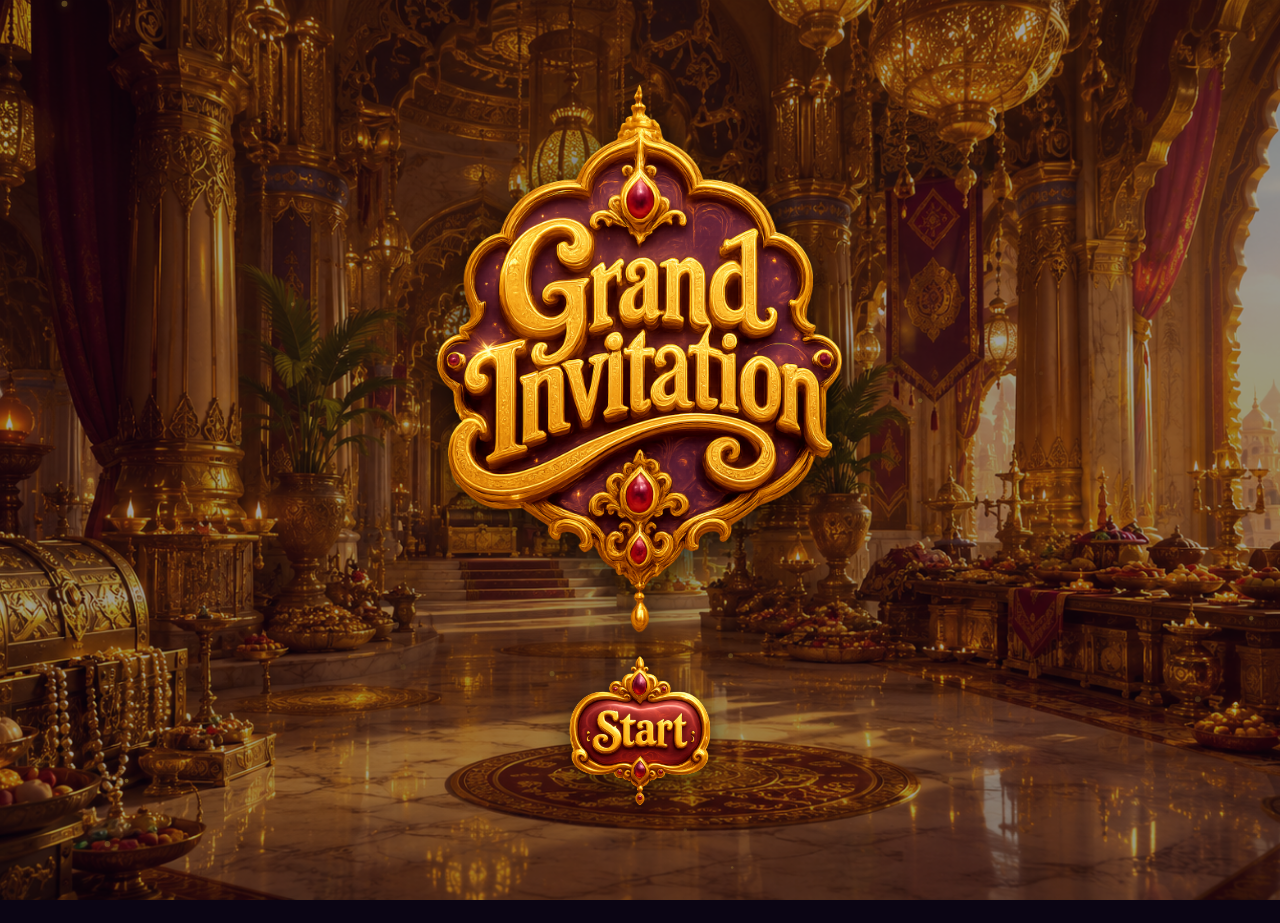
==== index.html @ 5e0ebc92 "feat: implement state manager, navigation layout, and interaction infrastructure for game phases" ====
<!DOCTYPE html>
<html lang="en">
<head>
    <meta charset="UTF-8">
    <meta name="viewport" content="width=device-width, initial-scale=1.0">
    <title>Infinio: Grand Invitation</title>
    <link rel="stylesheet" href="css/layout.css?v=9">
    <link rel="stylesheet" href="css/ui.css?v=9">
    <link rel="stylesheet" href="css/speechBubble.css?v=9">
    <link rel="stylesheet" href="css/animations.css?v=9">
</head>
<body>
    <div class="background-image start-bg"></div>
    <div class="background-image game-bg"></div>
    <div class="background-image result-bg"></div>
    <canvas id="bg-canvas"></canvas>

    <div class="game-window">
        <div id="start-screen" class="screen active">
            <div class="title-container">
                <img src="assets/images/title.png" alt="Grand Invitation" class="title-img">
            </div>
            <div class="start-btn-container" id="start-game-btn">
                <img src="assets/images/start-btn.png" alt="Start Journey" class="start-btn-img">
            </div>
        </div>

        <div id="gameplay-screen" class="screen">
            <div class="speech-bubble-container" id="scroll-instruction-bubble">
                <div class="bubble-dot dot-1"></div>
                <div class="bubble-dot dot-2"></div>
                <div class="bubble-dot dot-3"></div>
                <div class="speech-bubble-wrapper">
                    <div class="bubble-body">
                        <p class="speech-bubble-text" id="bubble-text">Choose a gem from the bottom shelf to place</p>
                    </div>
                </div>
            </div>

            <div class="speech-bubble-container" id="gems-button-bubble">
                <div class="bubble-dot dot-1"></div>
                <div class="bubble-dot dot-2"></div>
                <div class="bubble-dot dot-3"></div>
                <div class="speech-bubble-wrapper">
                    <div class="bubble-body">
                        <p class="speech-bubble-text">Click this to show the gems</p>
                    </div>
                </div>
            </div>

            <div class="speech-bubble-container" id="select-gem-guide-bubble">
                <div class="bubble-dot dot-1"></div>
                <div class="bubble-dot dot-2"></div>
                <div class="bubble-dot dot-3"></div>
                <div class="speech-bubble-wrapper">
                    <div class="bubble-body">
                        <p class="speech-bubble-text">Click a gem to select it</p>
                    </div>
                </div>
            </div>

            <div class="speech-bubble-container" id="sockets-instruction-bubble">
                <div class="bubble-dot dot-1"></div>
                <div class="bubble-dot dot-2"></div>
                <div class="bubble-dot dot-3"></div>
                <div class="speech-bubble-wrapper">
                    <div class="bubble-body">
                        <p class="speech-bubble-text" id="sockets-bubble-text">Click the gems and then click the socket to place them there</p>
                    </div>
                </div>
            </div>

            <div class="speech-bubble-container" id="crown-button-bubble">
                <div class="bubble-dot dot-1"></div>
                <div class="bubble-dot dot-2"></div>
                <div class="bubble-dot dot-3"></div>
                <div class="speech-bubble-wrapper">
                    <div class="bubble-body">
                        <p class="speech-bubble-text">Click this to show the crowns</p>
                    </div>
                </div>
            </div>

            <div class="speech-bubble-container" id="select-crown-guide-bubble">
                <div class="bubble-dot dot-1"></div>
                <div class="bubble-dot dot-2"></div>
                <div class="bubble-dot dot-3"></div>
                <div class="speech-bubble-wrapper">
                    <div class="bubble-body">
                        <p class="speech-bubble-text">Click a crown to select it</p>
                    </div>
                </div>
            </div>

            <div class="speech-bubble-container" id="crown-sockets-instruction-bubble">
                <div class="bubble-dot dot-1"></div>
                <div class="bubble-dot dot-2"></div>
                <div class="bubble-dot dot-3"></div>
                <div class="speech-bubble-wrapper">
                    <div class="bubble-body">
                        <p class="speech-bubble-text">Click the crown and then click the socket to place it there</p>
                    </div>
                </div>
            </div>

            <div class="scroll-container" id="scroll-wrapper">
                <img src="assets/images/invite-template-1.png" alt="Royal Parchment" class="scroll-base" id="scroll-parchment">
                
                <div class="interactive-layer">
                    <div class="socket gem-tl pos-gem-tl" data-socket="tl"></div>
                    <div class="socket gem-tr pos-gem-tr" data-socket="tr"></div>
                    <div class="socket gem-bl pos-gem-bl" data-socket="bl"></div>
                    <div class="socket gem-br pos-gem-br" data-socket="br"></div>
                    <div class="socket crown-top pos-crown-top" data-socket="ct"></div>
                    <div class="socket crown-bottom pos-crown-bottom" data-socket="cb"></div>

                    <div class="placed-item gem-tl pos-gem-tl" id="placed-tl"></div>
                    <div class="placed-item gem-tr pos-gem-tr" id="placed-tr"></div>
                    <div class="placed-item gem-bl pos-gem-bl" id="placed-bl"></div>
                    <div class="placed-item gem-br pos-gem-br" id="placed-br"></div>
                    <div class="placed-item crown-top pos-crown-top" id="placed-ct"></div>
                    <div class="placed-item crown-bottom pos-crown-bottom" id="placed-cb"></div>
                </div>

                <div class="gem-selection-overlay" id="gem-overlay">
                    <div class="selection-gem-item ruby stone-pos-1" data-gem="ruby">
                        <img src="assets/images/ruby.png" alt="Ruby" class="selection-gem-img">
                    </div>
                    <div class="selection-gem-item sapphire stone-pos-2" data-gem="sapphire">
                        <img src="assets/images/saphire.png" alt="Sapphire" class="selection-gem-img">
                    </div>
                    <div class="selection-gem-item emerald stone-pos-3" data-gem="emerald">
                        <img src="assets/images/emerald.png" alt="Emerald" class="selection-gem-img">
                    </div>
                    <div class="selection-gem-item ruby stone-pos-4" data-gem="ruby">
                        <img src="assets/images/ruby.png" alt="Ruby" class="selection-gem-img">
                    </div>
                    <div class="selection-gem-item sapphire stone-pos-5" data-gem="sapphire">
                        <img src="assets/images/saphire.png" alt="Sapphire" class="selection-gem-img">
                    </div>
                    <div class="selection-gem-item emerald stone-pos-6" data-gem="emerald">
                        <img src="assets/images/emerald.png" alt="Emerald" class="selection-gem-img">
                    </div>
                </div>

                <div class="crown-selection-overlay" id="crown-overlay">
                    <div class="selection-crown-item crown-pos-1" data-crown="crown-1">
                        <img src="assets/images/crown-1.png" alt="Royal Crown 1" class="selection-crown-img">
                    </div>
                    <div class="selection-crown-item crown-pos-2" data-crown="crown-2">
                        <img src="assets/images/crown-2.png" alt="Royal Crown 2" class="selection-crown-img">
                    </div>
                </div>
            </div>

            <div class="side-shelf">
                <div class="action-btn disabled" id="btn-ruby">
                    <img src="assets/images/ruby-btn.png" alt="Gem Placement" class="btn-icon">
                </div>
                <div class="action-btn disabled" id="btn-crown">
                    <img src="assets/images/crown-btn.png" alt="Crown Placement" class="btn-icon">
                </div>
                <div class="action-btn disabled" id="btn-border">
                    <img src="assets/images/frame-btn.png" alt="Assemble Border" class="btn-icon">
                </div>
            </div>
        </div>

        <div id="cinematic-layer">
            <div class="video-frame-container">
                <img src="assets/images/vid-frame-1.png" alt="Frame 1" class="vid-frame active" id="vid-frame-1">
                <img src="assets/images/vid-frame-2.png" alt="Frame 2" class="vid-frame" id="vid-frame-2">
                <img src="assets/images/vid-frame-3.png" alt="Frame 3" class="vid-frame" id="vid-frame-3">
                <img src="assets/images/vid-frame-4.png" alt="Frame 4" class="vid-frame" id="vid-frame-4">
            </div>
        </div>

        <div id="celebration-screen" class="screen">
            <canvas class="celebration-canvas" id="rain-canvas"></canvas>
            <div class="result-text-container" id="celebration-text">
                <img src="assets/images/result-text.png" alt="Invitation Assembled Successfully" class="result-text-img">
            </div>
        </div>
    </div>

    <script type="module" src="js/stateManager.js"></script>
</body>
</html>
---- css/layout.css ----
* {
    margin: 0;
    padding: 0;
    box-sizing: border-box;
    user-select: none;
    -webkit-user-drag: none;
}

html,
body {
    background-color: var(--color-deep-space);
    color: var(--color-text-light);
    font-family: var(--font-ui);
    overflow: hidden;
    width: 100%;
    height: 100%;
    display: flex;
    justify-content: center;
    align-items: center;
}

#bg-canvas {
    position: absolute;
    top: 0;
    left: 0;
    width: 100%;
    height: 100%;
    z-index: 1;
    pointer-events: none;
}

.background-image {
    position: absolute;
    top: 0;
    left: 0;
    width: 100%;
    height: 100%;
    background-size: cover;
    background-position: center;
    z-index: 0;
    transition: opacity 1.5s ease-in-out, transform 10s ease-out;
}

.background-image.start-bg {
    background-image: url('../assets/images/main-bg.png');
    opacity: 1;
}

.background-image.game-bg {
    background-image: url('../assets/images/game-bg.png');
    opacity: 0;
}

.background-image.result-bg {
    background-image: url('../assets/images/result-bg.png');
    opacity: 0;
    transform: scale(1.05);
    transition: opacity 1.5s ease-in-out, transform 1.8s cubic-bezier(0.25, 1, 0.5, 1);
}

body.game-started .background-image.start-bg {
    opacity: 0;
}

body.game-started .background-image.game-bg {
    opacity: 1;
}

body.game-ended .background-image.game-bg {
    opacity: 0;
}

body.game-ended .background-image.result-bg {
    opacity: 1;
    transform: scale(1);
}

.game-window {
    position: relative;
    width: 100vw;
    height: 100vh;
    container-type: size;
    container-name: game;
    z-index: 2;
    overflow: hidden;
    display: flex;
    justify-content: center;
    align-items: center;
}

.screen {
    position: absolute;
    top: 0;
    left: 0;
    width: 100%;
    height: 100%;
    opacity: 0;
    pointer-events: none;
    visibility: hidden;
    display: flex;
    flex-direction: column;
    align-items: center;
    justify-content: space-between;
    padding: 3cqh 6cqw;
    z-index: 5;
    transition: opacity 1.2s ease-in-out, visibility 1.2s ease-in-out, transform 1.2s cubic-bezier(0.25, 1, 0.5, 1);
}

.screen.active {
    opacity: 1;
    pointer-events: auto;
    visibility: visible;
}

#start-screen {
    justify-content: space-between;
    padding-top: 5.4cqh;
    padding-bottom: 7.6cqh;
    background: rgba(11, 5, 20, 0.4);
}

body.game-started #start-screen {
    opacity: 0;
    visibility: hidden;
    transform: scale(1.05);
    pointer-events: none;
}

.title-container {
    width: 95%;
    max-width: 120cqh;
    height: auto;
    max-height: 70cqh;
    display: flex;
    justify-content: center;
    align-items: center;
    z-index: 6;
}

.start-btn-container {
    width: 85%;
    max-width: 50cqh;
    height: 28%;
    cursor: pointer;
    position: relative;
    top: -6cqh;
    z-index: 10;
}

#gameplay-screen {
    padding: 3cqh 4cqw;
    transform: scale(0.95);
}

#gameplay-screen.active {
    transform: scale(1);
}


.scroll-container {
    position: relative;
    height: 80cqh;
    aspect-ratio: 2 / 3;
    display: flex;
    justify-content: center;
    align-items: center;
    z-index: 10;
    margin: auto;
    filter: drop-shadow(0 1.5cqh 3cqh rgba(0, 0, 0, 0.45));
}

.scroll-base {
    width: 100%;
    height: 100%;
    object-fit: contain;
    transition: opacity 0.5s ease;
}

.interactive-layer {
    position: absolute;
    top: 0;
    left: 0;
    width: 100%;
    height: 100%;
    pointer-events: none;
    z-index: 12;
}

.socket {
    position: absolute;
    width: 8cqh;
    height: 8cqh;
    transform: translate(-50%, -50%);
    pointer-events: auto;
    cursor: pointer;
    display: flex;
    justify-content: center;
    align-items: center;
    z-index: 15;
}

.placed-item {
    position: absolute;
    width: 100%;
    height: 100%;
    pointer-events: none;
    transform: scale(0);
    z-index: 16;
}

.side-shelf {
    position: absolute;
    left: 30cqh;
    top: 50%;
    transform: translateY(-50%);
    width: 22cqh;
    height: auto;
    display: flex;
    flex-direction: column;
    justify-content: center;
    align-items: center;
    gap: 4cqh;
    z-index: 20;
    background: none;
    border: none;
    box-shadow: none;
    backdrop-filter: none;
}

.action-btn {
    width: 20cqh;
    height: 20cqh;
    display: flex;
    flex-direction: column;
    justify-content: center;
    align-items: center;
    cursor: pointer;
    position: relative;
}

.gem-selection-overlay {
    position: absolute;
    top: 0;
    left: 0;
    width: 100%;
    height: 100%;
    pointer-events: none;
    z-index: 25;
    background: none;
    border: none;
    box-shadow: none;
}

.selection-gem-item {
    position: absolute;
    width: 12cqh;
    height: 12cqh;
    border-radius: 50%;
    display: flex;
    justify-content: center;
    align-items: center;
    cursor: pointer;
    opacity: 0;
    pointer-events: none;
    transform: translate(-67.5cqh, 0) rotate(-360deg) scale(0);
    transition: transform 0.8s cubic-bezier(0.175, 0.885, 0.32, 1.25), opacity 0.5s ease;
}

.gem-selection-overlay.active .selection-gem-item {
    opacity: 1;
    pointer-events: auto;
}

.gem-selection-overlay.active .stone-pos-1 {
    transform: translate(0, 0) rotate(-15deg) scale(1);
}

.gem-selection-overlay.active .stone-pos-2 {
    transform: translate(0, 0) rotate(12deg) scale(1);
}

.gem-selection-overlay.active .stone-pos-3 {
    transform: translate(0, 0) rotate(-25deg) scale(1);
}

.gem-selection-overlay.active .stone-pos-4 {
    transform: translate(0, 0) rotate(20deg) scale(1);
}

.gem-selection-overlay.active .stone-pos-5 {
    transform: translate(0, 0) rotate(-10deg) scale(1);
}

.gem-selection-overlay.active .stone-pos-6 {
    transform: translate(0, 0) rotate(35deg) scale(1);
}

.gem-selection-overlay.active .selection-gem-item:nth-child(1) {
    transition-delay: 0.05s;
}

.gem-selection-overlay.active .selection-gem-item:nth-child(2) {
    transition-delay: 0.15s;
}

.gem-selection-overlay.active .selection-gem-item:nth-child(3) {
    transition-delay: 0.25s;
}

.gem-selection-overlay.active .selection-gem-item:nth-child(4) {
    transition-delay: 0.35s;
}

.gem-selection-overlay.active .selection-gem-item:nth-child(5) {
    transition-delay: 0.45s;
}

.gem-selection-overlay.active .selection-gem-item:nth-child(6) {
    transition-delay: 0.55s;
}

.stone-pos-1 {
    left: 80%;
    top: 58%;
}

.stone-pos-2 {
    left: 130%;
    top: 62%;
}

.stone-pos-3 {
    left: 105%;
    top: 25%;
}

.stone-pos-4 {
    left: 100%;
    top: 42%;
}

.stone-pos-5 {
    left: 145%;
    top: 38%;
}

.stone-pos-6 {
    left: 168%;
    top: 56%;
}

.crown-selection-overlay {
    position: absolute;
    top: 0;
    left: 0;
    width: 100%;
    height: 100%;
    pointer-events: none;
    z-index: 25;
    background: none;
    border: none;
    box-shadow: none;
}

.selection-crown-item {
    position: absolute;
    width: 11cqh;
    height: 9cqh;
    border-radius: 1.5cqh;
    display: flex;
    justify-content: center;
    align-items: center;
    cursor: pointer;
    opacity: 0;
    pointer-events: none;
    transform: translate(-45cqh, 0) rotate(-360deg) scale(0);
    transition: transform 0.8s cubic-bezier(0.175, 0.885, 0.32, 1.25), opacity 0.5s ease;
}

.crown-selection-overlay.active .selection-crown-item {
    opacity: 1;
    pointer-events: auto;
    transform: translate(0, 0) rotate(var(--crown-rot, 0deg)) scale(1);
}

.crown-selection-overlay.active .selection-crown-item:nth-child(1) {
    transition-delay: 0.05s;
}

.crown-selection-overlay.active .selection-crown-item:nth-child(2) {
    transition-delay: 0.15s;
}

.crown-pos-1 {
    left: 96%;
    top: 25%;
    width: 17cqh;
    height: 17cqh;
    --crown-rot: 18deg;
}

.crown-pos-2 {
    left: 126%;
    top: 45%;
    width: 22cqh;
    height: 22cqh;
    --crown-rot: -15deg;
}

#cinematic-layer {
    position: absolute;
    top: 0;
    left: 0;
    width: 100%;
    height: 100%;
    z-index: 30;
    pointer-events: none;
    display: flex;
    justify-content: center;
    align-items: center;
    background: rgba(11, 5, 20, 0);
    opacity: 0;
    visibility: hidden;
    transition: background-color 0.8s ease, opacity 0.8s ease, visibility 0.8s ease;
}

#cinematic-layer.active {
    background: rgba(11, 5, 20, 0.9);
    opacity: 1;
    visibility: visible;
}

.video-frame-container {
    position: relative;
    height: 80cqh;
    aspect-ratio: 2 / 3;
    display: flex;
    justify-content: center;
    align-items: center;
    filter: drop-shadow(0 1.5cqh 3cqh rgba(0, 0, 0, 0.6));
}

.vid-frame {
    position: absolute;
    top: 0;
    left: 0;
    width: 100%;
    height: 100%;
    object-fit: contain;
    opacity: 0;
    transform: scale(0.96);
    transition: opacity 0.3s ease-in-out, transform 0.4s cubic-bezier(0.25, 1, 0.5, 1);
    z-index: 1;
}

.vid-frame.active {
    opacity: 1;
    transform: scale(1);
    z-index: 2;
}

#celebration-screen {
    justify-content: center;
    gap: 4cqh;
}

.celebration-character-container {
    width: 70%;
    height: auto;
    max-height: 40%;
    display: flex;
    justify-content: center;
    align-items: center;
    transform: scale(0);
    z-index: 41;
}

.result-text-container {
    width: 90%;
    max-width: 60cqh;
    height: auto;
    display: flex;
    justify-content: center;
    align-items: center;
    transform: translateY(5cqh);
    opacity: 0;
    z-index: 42;
}

.result-text-img {
    width: 100%;
    height: auto;
    object-fit: contain;
    filter: drop-shadow(0 1cqh 2cqh rgba(0, 0, 0, 0.65));
}

.celebration-canvas {
    position: absolute;
    top: 0;
    left: 0;
    width: 100%;
    height: 100%;
    z-index: 40;
    pointer-events: none;
}

#scroll-instruction-bubble {
    top: -5%;
    left: 25%;
}

#gems-button-bubble {
    top: 8%;
    left: -20%;
}

#sockets-instruction-bubble {
    top: -13%;
    left: -8%;
}

#select-gem-guide-bubble {
    top: 0%;
    left: 22%;
}

#select-crown-guide-bubble {
    top: 0%;
    left: 22%;
}

#crown-button-bubble {
    top: 10%;
    left: -20%;
}

#crown-sockets-instruction-bubble {
    top: -13%;
    left: 3%;
}
---- css/ui.css ----
@import url('https://fonts.googleapis.com/css2?family=Cinzel:wght@400;600;800&family=Montserrat:wght@300;400;600;700&display=swap');

:root {
    --color-royal-purple: #1a0b2e;
    --color-deep-space: #0b0514;
    --color-gold: #d4af37;
    --color-gold-glow: rgba(212, 175, 55, 0.4);
    --color-gold-bright: #f3e5ab;
    --color-ruby: #e0115f;
    --color-sapphire: #0f52ba;
    --color-emerald: #50c878;
    --color-text-light: #f5f5f5;
    --color-glass-bg: rgba(26, 11, 46, 0.65);
    --color-glass-border: rgba(212, 175, 55, 0.25);

    --font-royal: 'Cinzel', serif;
    --font-ui: 'Montserrat', sans-serif;

    --shadow-premium: 0 1.5cqh 3.5cqh rgba(0, 0, 0, 0.6), 0 0.5cqh 1.5cqh rgba(0, 0, 0, 0.5);
    --shadow-gold: 0 0 2.5cqw rgba(212, 175, 55, 0.4);
    --shadow-ruby: 0 0 2cqw rgba(224, 17, 95, 0.6);
    --shadow-sapphire: 0 0 2cqw rgba(15, 82, 186, 0.6);
    --shadow-emerald: 0 0 2cqw rgba(80, 200, 120, 0.6);
}

.title-img {
    width: 100%;
    height: 100%;
    object-fit: contain;
    filter: drop-shadow(0 1cqh 2cqh rgba(0, 0, 0, 0.8));
}

.start-btn-img {
    width: 100%;
    height: 100%;
    object-fit: contain;
    filter: drop-shadow(0 0.8cqh 1.5cqh rgba(0, 0, 0, 0.6));
}



.socket::before {
    content: '';
    position: absolute;
    width: 100%;
    height: 100%;
    border-radius: 50%;
    border: 0.2cqh solid rgba(212, 175, 55, 0.4);
    background: rgba(26, 11, 46, 0.25);
    box-shadow: inset 0 0 1cqh rgba(0, 0, 0, 0.5);
    transition: all 0.3s ease;
}

.socket.locked::before {
    display: none;
}


.pos-gem-tl {
    top: 17%;
    left: 8.3%;
    --socket-w: 4.5cqh;
    --socket-h: 4.5cqh;
    --placed-w: 8cqh;
    --placed-h: 12cqh;
}

.pos-gem-tr {
    top: 17%;
    left: 91%;
    --socket-w: 4.5cqh;
    --socket-h: 4.5cqh;
    --placed-w: 8cqh;
    --placed-h: 12cqh;
}

.pos-gem-bl {
    top: 86.5%;
    left: 8%;
    --socket-w: 4.5cqh;
    --socket-h: 4.5cqh;
    --placed-w: 8cqh;
    --placed-h: 12cqh;
}

.pos-gem-br {
    top: 86.4%;
    left: 91.7%;
    --socket-w: 4.5cqh;
    --socket-h: 4.5cqh;
    --placed-w: 8cqh;
    --placed-h: 12cqh;
}

.pos-crown-top {
    top: 16.5%;
    left: 50%;
    --socket-w: 16cqh;
    --socket-h: 8cqh;
    --placed-w: 16cqh;
    --placed-h: 24cqh;
}

.pos-crown-bottom {
    top: 86.3%;
    left: 50%;
    --socket-w: 16cqh;
    --socket-h: 8cqh;
    --placed-w: 16cqh;
    --placed-h: 24cqh;
}

.socket {
    width: var(--socket-w, 8cqh);
    height: var(--socket-h, 8cqh);
}

.socket.crown-top,
.socket.crown-bottom {
    border-radius: 1cqh;
    display: none;
}

.crown-phase .socket.crown-top,
.crown-phase .socket.crown-bottom {
    display: flex;
}

.socket.crown-top::before,
.socket.crown-bottom::before {
    border-radius: 1cqh;
}

.placed-item {
    background-size: contain;
    background-position: center;
    background-repeat: no-repeat;
    width: var(--placed-w, 8cqh);
    height: var(--placed-h, 12cqh);
}

.action-btn.disabled {
    opacity: 0;
    transform: scale(0.5) translateY(20px);
    pointer-events: none;
    position: absolute;
}

.action-btn.greyed-out {
    opacity: 0.45;
    filter: grayscale(100%);
    pointer-events: none;
}

.selection-gem-item.placed-from-menu,
.selection-crown-item.placed-from-menu {
    pointer-events: none !important;
}

.btn-icon {
    width: 100%;
    height: 100%;
    object-fit: contain;
    transform: scale(1.3);
    filter: drop-shadow(0 0.3cqh 0.5cqh rgba(0, 0, 0, 0.4));
    transition: filter 0.3s ease, transform 0.3s ease;
}


.gem-selection-overlay {
    background: none;
    border: none;
    box-shadow: none;
}

.selection-gem-item {
    background: none;
    border: none;
    box-shadow: none;
    transition: transform 0.3s cubic-bezier(0.175, 0.885, 0.32, 1.275);
}

.selection-gem-item.selected {
    transform: scale(1.2) !important;
}

.selection-gem-img {
    width: 90%;
    height: 90%;
    object-fit: contain;
    filter: drop-shadow(0 0.4cqh 0.6cqh rgba(0, 0, 0, 0.45));
    transition: filter 0.3s ease;
}

.selection-gem-item.selected .selection-gem-img {
    filter: drop-shadow(0 0 0.8cqh var(--color-gold)) drop-shadow(0 0.4cqh 0.6cqh rgba(0, 0, 0, 0.45));
}

.selection-gem-item.ruby.selected .selection-gem-img {
    filter: drop-shadow(0 0 1cqh var(--color-ruby)) drop-shadow(0 0.4cqh 0.6cqh rgba(0, 0, 0, 0.45));
}

.selection-gem-item.sapphire.selected .selection-gem-img {
    filter: drop-shadow(0 0 1cqh var(--color-sapphire)) drop-shadow(0 0.4cqh 0.6cqh rgba(0, 0, 0, 0.45));
}

.selection-gem-item.emerald.selected .selection-gem-img {
    filter: drop-shadow(0 0 1cqh var(--color-emerald)) drop-shadow(0 0.4cqh 0.6cqh rgba(0, 0, 0, 0.45));
}

.selection-crown-item {
    background: none;
    border: none;
    box-shadow: none;
    transition: transform 0.3s cubic-bezier(0.175, 0.885, 0.32, 1.275);
}

.selection-crown-item.selected {
    transform: scale(1.2) !important;
}

.selection-crown-img {
    width: 95%;
    height: 95%;
    object-fit: contain;
    filter: drop-shadow(0 0.4cqh 0.6cqh rgba(0, 0, 0, 0.45));
    transition: filter 0.3s ease;
}

.selection-crown-item.selected .selection-crown-img {
    filter: drop-shadow(0 0 1cqh var(--color-gold)) drop-shadow(0 0.4cqh 0.6cqh rgba(0, 0, 0, 0.45));
}



#celebration-screen {
    background: transparent;
}

.celebration-img {
    width: 100%;
    height: 100%;
    object-fit: contain;
    filter: drop-shadow(0 1.5cqh 3cqh rgba(0, 0, 0, 0.8));
    border-radius: 3cqw;
}

.celebration-title {
    font-family: var(--font-royal);
    font-size: 5cqw;
    font-weight: 800;
    color: var(--color-gold);
    text-shadow: 0 0.4cqh 1.5cqh rgba(0, 0, 0, 0.8), 0 0 2cqw var(--color-gold-glow);
    margin-bottom: 1cqh;
}

.celebration-subtitle {
    font-size: 2.5cqw;
    font-weight: 400;
    color: var(--color-text-light);
    margin-bottom: 3cqh;
    text-shadow: 0 0.2cqh 0.5cqh rgba(0, 0, 0, 0.5);
}
---- css/speechBubble.css ----
.speech-bubble-container {
    position: absolute;
    top: 0;
    left: 0;
    width: 100%;
    height: 100%;
    pointer-events: none;
    z-index: 100;
}

.bubble-dot {
    position: absolute;
    border: 0.15cqh solid var(--color-gold);
    border-radius: 50%;
    width: auto;
    height: auto;
    background: var(--color-glass-bg);
    backdrop-filter: blur(8px);
    box-shadow: 0 0.4cqh 0.8cqh rgba(0, 0, 0, 0.4);
    opacity: 0;
    transform: scale(0);
    transition: transform 0.4s cubic-bezier(0.175, 0.885, 0.32, 1.275), opacity 0.4s ease;
}

.dot-1 {
    width: 1.2cqh;
    height: 1.2cqh;
    left: 47%;
    top: 35cqh;
}

.dot-2 {
    width: 1.8cqh;
    height: 1.8cqh;
    left: 48.5%;
    top: 31.5cqh;
}

.dot-3 {
    width: 2.4cqh;
    height: 2.4cqh;
    left: 49.5%;
    top: 27.5cqh;
}

.speech-bubble-wrapper {
    position: absolute;
    left: 50%;
    top: 22cqh;
    opacity: 0;
    transform: translate(-50%, -50%) scale(0);
    transform-origin: bottom center;
    z-index: 101;
    filter: drop-shadow(0 0 0.25cqh var(--color-gold)) drop-shadow(0 0.4cqh 1.2cqh rgba(0, 0, 0, 0.5));
    transition: transform 0.6s cubic-bezier(0.175, 0.885, 0.32, 1.275), opacity 0.6s ease;
}

.bubble-body {
    position: relative;
    border-radius: 2.5cqh;
    padding: 2cqh 3cqh;
    width: 32cqw;
    max-width: 280px;
    background: rgba(26, 11, 46, 0.95);
    text-align: center;
}

.speech-bubble-text {
    margin: 0;
    font-family: var(--font-royal);
    font-size: 1.8cqh;
    font-weight: 600;
    line-height: 1.4;
    color: var(--color-gold-bright);
    transition: opacity 0.25s ease;
}

.speech-bubble-container.active .dot-1 {
    opacity: 1;
    transform: scale(1);
    transition-delay: 0.1s;
}

.speech-bubble-container.active .dot-2 {
    opacity: 1;
    transform: scale(1);
    transition-delay: 0.25s;
}

.speech-bubble-container.active .dot-3 {
    opacity: 1;
    transform: scale(1);
    transition-delay: 0.4s;
}

.speech-bubble-container.active .speech-bubble-wrapper {
    opacity: 1;
    transform: translate(-50%, -50%) scale(1);
    transition-delay: 0.55s;
}

.speech-bubble-container.active .bubble-body {
    animation: bubbleSoftFloat 4s ease-in-out infinite 1.2s;
}

@keyframes bubbleSoftFloat {
    0%, 100% {
        transform: translateY(0);
    }
    50% {
        transform: translateY(-0.8cqh);
    }
}
---- css/animations.css ----
.start-btn-container {
    transition: transform 0.3s cubic-bezier(0.175, 0.885, 0.32, 1.275);
    animation: startBtnEntrance 1.2s cubic-bezier(0.16, 1, 0.3, 1);
}

.start-btn-container:hover {
    transform: scale(1.08);
}

.start-btn-container:active {
    transform: scale(0.95);
}

.start-btn-img {
    animation: pulseGlow 2.5s ease-in-out infinite;
}

.title-container {
    animation: titleEntrance 1.2s cubic-bezier(0.16, 1, 0.3, 1), titleFloat 6s ease-in-out infinite 1.2s;
}

.scroll-container {
    transition: transform 0.8s cubic-bezier(0.25, 1, 0.5, 1);
}

.socket::before {
    transition: all 0.3s ease;
}

.socket.active {
    animation: socketPulseGlow 2s ease-in-out infinite;
}

.socket.active::before {
    border-color: var(--color-gold);
    background: rgba(212, 175, 55, 0.1);
}

.socket.highlighted::before {
    border-color: var(--color-gold-bright);
    box-shadow: 0 0 1.5cqw var(--color-gold), inset 0 0 1cqw var(--color-gold);
    transform: scale(1.1);
}

.placed-item {
    transition: transform 0.5s cubic-bezier(0.175, 0.885, 0.32, 1.275), opacity 0.5s ease;
}

.placed-item.placed {
    transform: scale(1);
}

.placed-item.fading {
    opacity: 0;
    transform: scale(1.1);
}

.action-btn {
    transition: all 0.6s cubic-bezier(0.175, 0.885, 0.32, 1.275);
}

.action-btn:hover {
    transform: translateY(-0.8cqh);
}

.action-btn:active {
    transform: translateY(-0.2cqh);
}

.action-btn:hover .btn-icon {
    filter: drop-shadow(0 0.8cqh 1.5cqh rgba(212, 175, 55, 0.6));
}

.gem-selection-overlay {
    transition: all 0.4s cubic-bezier(0.175, 0.885, 0.32, 1.2);
}

.selection-gem-item:hover {
    transform: scale(1.08);
}

.selection-gem-item:active {
    transform: scale(0.95);
}

.crown-selection-overlay {
    transition: all 0.4s cubic-bezier(0.175, 0.885, 0.32, 1.2);
}

.selection-crown-item:hover {
    transform: scale(1.08);
}

.selection-crown-item:active {
    transform: scale(0.95);
}

.celebration-character-container.active {
    animation: characterPop 0.8s cubic-bezier(0.175, 0.885, 0.32, 1.275) forwards, characterFloat 5s ease-in-out infinite 0.8s;
}

.result-text-container.active {
    animation: fadeInUp 0.8s cubic-bezier(0.25, 1, 0.5, 1) forwards;
}

.result-text-container.active .result-text-img {
    animation: resultTextDance 5s ease-in-out infinite 0.8s;
}


@keyframes titleFloat {
    0%, 100% { transform: translateY(0) rotate(0deg); }
    50% { transform: translateY(-1.5cqh) rotate(1deg); }
}

@keyframes characterFloat {
    0%, 100% { transform: translateY(0); }
    50% { transform: translateY(-1cqh); }
}

@keyframes pulseGlow {
    0%, 100% { filter: drop-shadow(0 0.8cqh 1.5cqh rgba(0, 0, 0, 0.6)) brightness(1); }
    50% { filter: drop-shadow(0 1.2cqh 2.5cqh rgba(212, 175, 55, 0.7)) brightness(1.15); }
}

@keyframes characterPop {
    0% { transform: scale(0) rotate(-10deg); }
    70% { transform: scale(1.1) rotate(5deg); }
    100% { transform: scale(1) rotate(0deg); }
}

@keyframes fadeInUp {
    0% { transform: translateY(4cqh); opacity: 0; }
    100% { transform: translateY(0); opacity: 1; }
}

@keyframes titleEntrance {
    0% {
        opacity: 0;
        transform: translateY(-40px) scale(0.95);
    }
    100% {
        opacity: 1;
        transform: translateY(0) scale(1);
    }
}

@keyframes startBtnEntrance {
    0% {
        opacity: 0;
        transform: translateY(40px) scale(0.9);
    }
    100% {
        opacity: 1;
        transform: translateY(0) scale(1);
    }
}

.speech-bubble-container.active .bubble-body {
    animation: bubbleSoftFloat 4s ease-in-out infinite 1.2s;
}

@keyframes bubbleSoftFloat {
    0%, 100% { transform: translateY(0); }
    50% { transform: translateY(-0.8cqh); }
}

@keyframes socketPulseGlow {
    0%, 100% {
        transform: translate(-50%, -50%) scale(1);
        filter: drop-shadow(0 0 0.8cqh rgba(212, 175, 55, 0.45));
    }
    50% {
        transform: translate(-50%, -50%) scale(1.06);
        filter: drop-shadow(0 0 2cqh rgba(212, 175, 55, 0.85));
    }
}

@keyframes resultTextDance {
    0%, 100% {
        transform: scale(1) rotate(0deg) translateY(0);
        filter: drop-shadow(0 1cqh 2cqh rgba(0, 0, 0, 0.7)) drop-shadow(0 0 1.5cqh rgba(212, 175, 55, 0.4));
    }
    25% {
        transform: scale(1.04) rotate(1.5deg) translateY(-0.5cqh);
        filter: drop-shadow(0 1.5cqh 3cqh rgba(0, 0, 0, 0.8)) drop-shadow(0 0 2.5cqh rgba(212, 175, 55, 0.75));
    }
    50% {
        transform: scale(1) rotate(-1deg) translateY(0.2cqh);
        filter: drop-shadow(0 1cqh 2cqh rgba(0, 0, 0, 0.7)) drop-shadow(0 0 1.5cqh rgba(212, 175, 55, 0.4));
    }
    75% {
        transform: scale(1.03) rotate(-1.5deg) translateY(-0.3cqh);
        filter: drop-shadow(0 1.3cqh 2.5cqh rgba(0, 0, 0, 0.75)) drop-shadow(0 0 2cqh rgba(212, 175, 55, 0.6));
    }
}
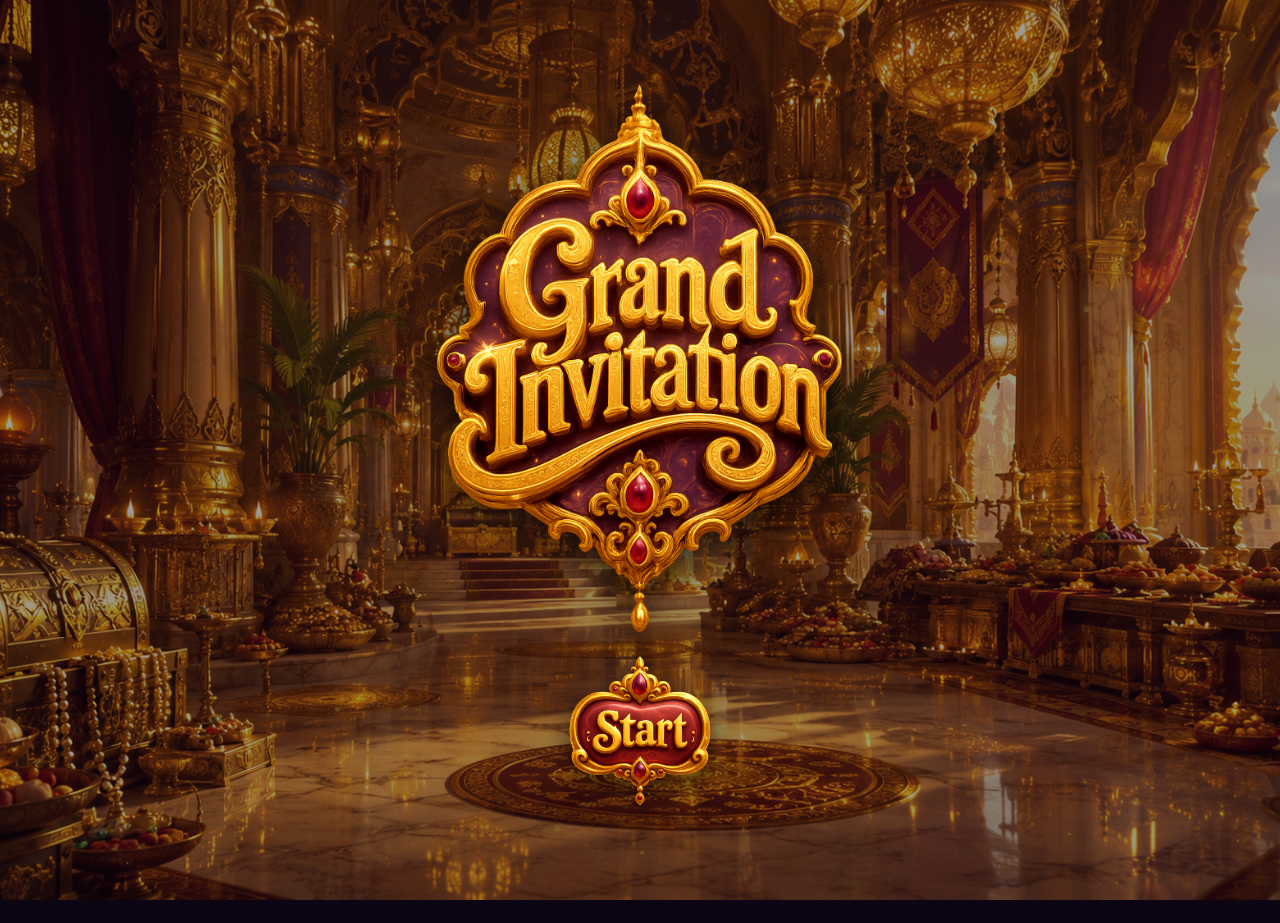
==== commit 0a89f420: "feat: implement core game logic, layout styling, and cinematic invitation sequence controllers" ====
--- a/index.html
+++ b/index.html
@@ -92,13 +92,13 @@
                 </div>
             </div>
 
-            <div class="speech-bubble-container" id="crown-sockets-instruction-bubble">
+            <div class="speech-bubble-container" id="content-phase-bubble">
                 <div class="bubble-dot dot-1"></div>
                 <div class="bubble-dot dot-2"></div>
                 <div class="bubble-dot dot-3"></div>
                 <div class="speech-bubble-wrapper">
                     <div class="bubble-body">
-                        <p class="speech-bubble-text">Click the crown and then click the socket to place it there</p>
+                        <p class="speech-bubble-text">Tap the parchment areas to add the castle and text</p>
                     </div>
                 </div>
             </div>
@@ -113,6 +113,8 @@
                     <div class="socket gem-br pos-gem-br" data-socket="br"></div>
                     <div class="socket crown-top pos-crown-top" data-socket="ct"></div>
                     <div class="socket crown-bottom pos-crown-bottom" data-socket="cb"></div>
+                    <div class="socket content-castle pos-content-castle" data-socket="castle"></div>
+                    <div class="socket content-text pos-content-text" data-socket="text"></div>
 
                     <div class="placed-item gem-tl pos-gem-tl" id="placed-tl"></div>
                     <div class="placed-item gem-tr pos-gem-tr" id="placed-tr"></div>
@@ -120,6 +122,8 @@
                     <div class="placed-item gem-br pos-gem-br" id="placed-br"></div>
                     <div class="placed-item crown-top pos-crown-top" id="placed-ct"></div>
                     <div class="placed-item crown-bottom pos-crown-bottom" id="placed-cb"></div>
+                    <div class="placed-item content-castle pos-content-castle" id="placed-castle"></div>
+                    <div class="placed-item content-text pos-content-text" id="placed-text"></div>
                 </div>
 
                 <div class="gem-selection-overlay" id="gem-overlay">
@@ -140,6 +144,12 @@
                     </div>
                     <div class="selection-gem-item emerald stone-pos-6" data-gem="emerald">
                         <img src="assets/images/emerald.png" alt="Emerald" class="selection-gem-img">
+                    </div>
+                    <div class="selection-gem-item purple stone-pos-7" data-gem="purple">
+                        <img src="assets/images/purple.png" alt="Purple Gem" class="selection-gem-img">
+                    </div>
+                    <div class="selection-gem-item purple stone-pos-8" data-gem="purple">
+                        <img src="assets/images/purple.png" alt="Purple Gem" class="selection-gem-img">
                     </div>
                 </div>
 
@@ -172,6 +182,7 @@
                 <img src="assets/images/vid-frame-2.png" alt="Frame 2" class="vid-frame" id="vid-frame-2">
                 <img src="assets/images/vid-frame-3.png" alt="Frame 3" class="vid-frame" id="vid-frame-3">
                 <img src="assets/images/vid-frame-4.png" alt="Frame 4" class="vid-frame" id="vid-frame-4">
+                <img src="assets/images/vid-frame-5.png" alt="Frame 5" class="vid-frame" id="vid-frame-5">
             </div>
         </div>
 
--- a/css/layout.css
+++ b/css/layout.css
@@ -295,6 +295,14 @@
     transform: translate(0, 0) rotate(35deg) scale(1);
 }
 
+.gem-selection-overlay.active .stone-pos-7 {
+    transform: translate(0, 0) rotate(-5deg) scale(1);
+}
+
+.gem-selection-overlay.active .stone-pos-8 {
+    transform: translate(0, 0) rotate(18deg) scale(1);
+}
+
 .gem-selection-overlay.active .selection-gem-item:nth-child(1) {
     transition-delay: 0.05s;
 }
@@ -317,6 +325,14 @@
 
 .gem-selection-overlay.active .selection-gem-item:nth-child(6) {
     transition-delay: 0.55s;
+}
+
+.gem-selection-overlay.active .selection-gem-item:nth-child(7) {
+    transition-delay: 0.65s;
+}
+
+.gem-selection-overlay.active .selection-gem-item:nth-child(8) {
+    transition-delay: 0.75s;
 }
 
 .stone-pos-1 {
@@ -347,6 +363,16 @@
 .stone-pos-6 {
     left: 168%;
     top: 56%;
+}
+
+.stone-pos-7 {
+    left: 122%;
+    top: 22%;
+}
+
+.stone-pos-8 {
+    left: 152%;
+    top: 58%;
 }
 
 .crown-selection-overlay {
@@ -537,4 +563,9 @@
 #crown-sockets-instruction-bubble {
     top: -13%;
     left: 3%;
+}
+
+#content-phase-bubble {
+    top: -13%;
+    left: 8%;
 }
--- a/css/ui.css
+++ b/css/ui.css
@@ -9,6 +9,7 @@
     --color-ruby: #e0115f;
     --color-sapphire: #0f52ba;
     --color-emerald: #50c878;
+    --color-purple: #8a2be2;
     --color-text-light: #f5f5f5;
     --color-glass-bg: rgba(26, 11, 46, 0.65);
     --color-glass-border: rgba(212, 175, 55, 0.25);
@@ -21,6 +22,7 @@
     --shadow-ruby: 0 0 2cqw rgba(224, 17, 95, 0.6);
     --shadow-sapphire: 0 0 2cqw rgba(15, 82, 186, 0.6);
     --shadow-emerald: 0 0 2cqw rgba(80, 200, 120, 0.6);
+    --shadow-purple: 0 0 2cqw rgba(138, 43, 226, 0.6);
 }
 
 .title-img {
@@ -110,6 +112,24 @@
     --placed-h: 24cqh;
 }
 
+.pos-content-castle {
+    top: 61%;
+    left: 50%;
+    --socket-w: 20cqh;
+    --socket-h: 20cqh;
+    --placed-w: 20cqh;
+    --placed-h: 20cqh;
+}
+
+.pos-content-text {
+    top: 36%;
+    left: 50%;
+    --socket-w: 36cqh;
+    --socket-h: 22cqh;
+    --placed-w: 36cqh;
+    --placed-h: 22cqh;
+}
+
 .socket {
     width: var(--socket-w, 8cqh);
     height: var(--socket-h, 8cqh);
@@ -129,6 +149,22 @@
 .socket.crown-top::before,
 .socket.crown-bottom::before {
     border-radius: 1cqh;
+}
+
+.socket.content-castle,
+.socket.content-text {
+    border-radius: 1.5cqh;
+    display: none;
+}
+
+.content-phase .socket.content-castle,
+.content-phase .socket.content-text {
+    display: flex;
+}
+
+.socket.content-castle::before,
+.socket.content-text::before {
+    border-radius: 1.5cqh;
 }
 
 .placed-item {
@@ -206,6 +242,10 @@
 
 .selection-gem-item.emerald.selected .selection-gem-img {
     filter: drop-shadow(0 0 1cqh var(--color-emerald)) drop-shadow(0 0.4cqh 0.6cqh rgba(0, 0, 0, 0.45));
+}
+
+.selection-gem-item.purple.selected .selection-gem-img {
+    filter: drop-shadow(0 0 1cqh var(--color-purple)) drop-shadow(0 0.4cqh 0.6cqh rgba(0, 0, 0, 0.45));
 }
 
 .selection-crown-item {
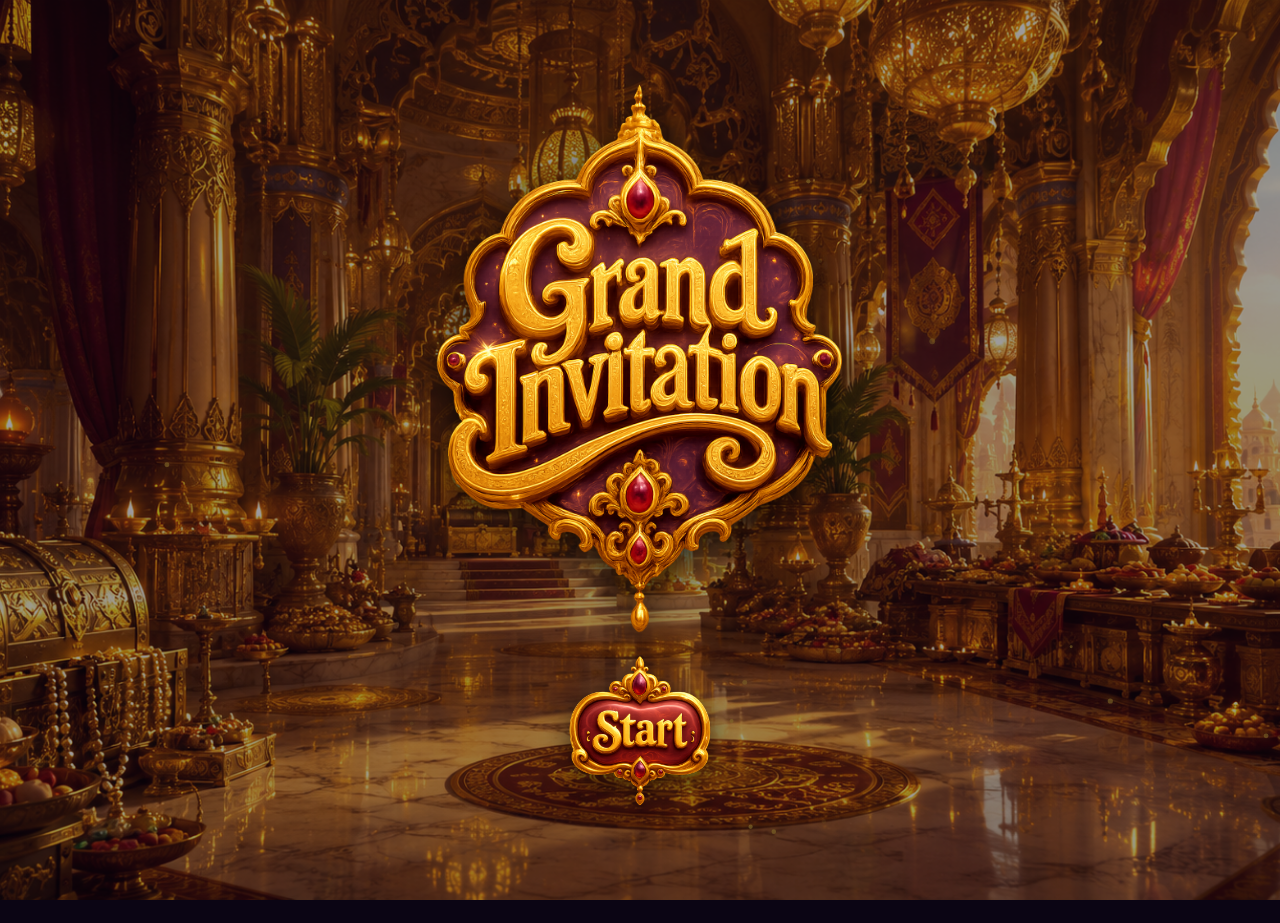
==== commit 5743072e: "feat: implement brooch and content selection mechanics with associated UI, assets, and progression s" ====
--- a/index.html
+++ b/index.html
@@ -70,24 +70,24 @@
                 </div>
             </div>
 
-            <div class="speech-bubble-container" id="crown-button-bubble">
+            <div class="speech-bubble-container" id="brooch-button-bubble">
                 <div class="bubble-dot dot-1"></div>
                 <div class="bubble-dot dot-2"></div>
                 <div class="bubble-dot dot-3"></div>
                 <div class="speech-bubble-wrapper">
                     <div class="bubble-body">
-                        <p class="speech-bubble-text">Click this to show the crowns</p>
+                        <p class="speech-bubble-text">Click this to show the brooches</p>
                     </div>
                 </div>
             </div>
 
-            <div class="speech-bubble-container" id="select-crown-guide-bubble">
+            <div class="speech-bubble-container" id="select-brooch-guide-bubble">
                 <div class="bubble-dot dot-1"></div>
                 <div class="bubble-dot dot-2"></div>
                 <div class="bubble-dot dot-3"></div>
                 <div class="speech-bubble-wrapper">
                     <div class="bubble-body">
-                        <p class="speech-bubble-text">Click a crown to select it</p>
+                        <p class="speech-bubble-text">Click a brooch to select it</p>
                     </div>
                 </div>
             </div>
@@ -111,19 +111,19 @@
                     <div class="socket gem-tr pos-gem-tr" data-socket="tr"></div>
                     <div class="socket gem-bl pos-gem-bl" data-socket="bl"></div>
                     <div class="socket gem-br pos-gem-br" data-socket="br"></div>
-                    <div class="socket crown-top pos-crown-top" data-socket="ct"></div>
-                    <div class="socket crown-bottom pos-crown-bottom" data-socket="cb"></div>
-                    <div class="socket content-castle pos-content-castle" data-socket="castle"></div>
-                    <div class="socket content-text pos-content-text" data-socket="text"></div>
+                    <div class="socket brooch-top pos-brooch-top" data-socket="bt"></div>
+                    <div class="socket brooch-bottom pos-brooch-bottom" data-socket="bb"></div>
+                    <div class="socket content-castle socket-content-castle" data-socket="castle"></div>
+                    <div class="socket content-text socket-content-text" data-socket="text"></div>
 
                     <div class="placed-item gem-tl pos-gem-tl" id="placed-tl"></div>
                     <div class="placed-item gem-tr pos-gem-tr" id="placed-tr"></div>
                     <div class="placed-item gem-bl pos-gem-bl" id="placed-bl"></div>
                     <div class="placed-item gem-br pos-gem-br" id="placed-br"></div>
-                    <div class="placed-item crown-top pos-crown-top" id="placed-ct"></div>
-                    <div class="placed-item crown-bottom pos-crown-bottom" id="placed-cb"></div>
-                    <div class="placed-item content-castle pos-content-castle" id="placed-castle"></div>
-                    <div class="placed-item content-text pos-content-text" id="placed-text"></div>
+                    <div class="placed-item brooch-top pos-brooch-top" id="placed-bt"></div>
+                    <div class="placed-item brooch-bottom pos-brooch-bottom" id="placed-bb"></div>
+                    <div class="placed-item content-castle placed-content-castle" id="placed-castle"></div>
+                    <div class="placed-item content-text placed-content-text" id="placed-text"></div>
                 </div>
 
                 <div class="gem-selection-overlay" id="gem-overlay">
@@ -153,12 +153,12 @@
                     </div>
                 </div>
 
-                <div class="crown-selection-overlay" id="crown-overlay">
-                    <div class="selection-crown-item crown-pos-1" data-crown="crown-1">
-                        <img src="assets/images/crown-1.png" alt="Royal Crown 1" class="selection-crown-img">
+                <div class="brooch-selection-overlay" id="brooch-overlay">
+                    <div class="selection-brooch-item brooch-pos-1" data-brooch="brooch-1">
+                        <img src="assets/images/brooch-1.png" alt="Royal Brooch 1" class="selection-brooch-img">
                     </div>
-                    <div class="selection-crown-item crown-pos-2" data-crown="crown-2">
-                        <img src="assets/images/crown-2.png" alt="Royal Crown 2" class="selection-crown-img">
+                    <div class="selection-brooch-item brooch-pos-2" data-brooch="brooch-2">
+                        <img src="assets/images/brooch-2.png" alt="Royal Brooch 2" class="selection-brooch-img">
                     </div>
                 </div>
             </div>
@@ -167,8 +167,8 @@
                 <div class="action-btn disabled" id="btn-ruby">
                     <img src="assets/images/ruby-btn.png" alt="Gem Placement" class="btn-icon">
                 </div>
-                <div class="action-btn disabled" id="btn-crown">
-                    <img src="assets/images/crown-btn.png" alt="Crown Placement" class="btn-icon">
+                <div class="action-btn disabled" id="btn-brooch">
+                    <img src="assets/images/brooch-btn.png" alt="Brooch Placement" class="btn-icon">
                 </div>
                 <div class="action-btn disabled" id="btn-border">
                     <img src="assets/images/frame-btn.png" alt="Assemble Border" class="btn-icon">
--- a/css/layout.css
+++ b/css/layout.css
@@ -52,7 +52,7 @@
 }
 
 .background-image.result-bg {
-    background-image: url('../assets/images/result-bg.png');
+    background-image: url('../assets/images/main-bg.png');
     opacity: 0;
     transform: scale(1.05);
     transition: opacity 1.5s ease-in-out, transform 1.8s cubic-bezier(0.25, 1, 0.5, 1);
@@ -375,7 +375,7 @@
     top: 58%;
 }
 
-.crown-selection-overlay {
+.brooch-selection-overlay {
     position: absolute;
     top: 0;
     left: 0;
@@ -388,7 +388,7 @@
     box-shadow: none;
 }
 
-.selection-crown-item {
+.selection-brooch-item {
     position: absolute;
     width: 11cqh;
     height: 9cqh;
@@ -403,34 +403,34 @@
     transition: transform 0.8s cubic-bezier(0.175, 0.885, 0.32, 1.25), opacity 0.5s ease;
 }
 
-.crown-selection-overlay.active .selection-crown-item {
+.brooch-selection-overlay.active .selection-brooch-item {
     opacity: 1;
     pointer-events: auto;
-    transform: translate(0, 0) rotate(var(--crown-rot, 0deg)) scale(1);
-}
-
-.crown-selection-overlay.active .selection-crown-item:nth-child(1) {
+    transform: translate(0, 0) rotate(var(--brooch-rot, 0deg)) scale(1);
+}
+
+.brooch-selection-overlay.active .selection-brooch-item:nth-child(1) {
     transition-delay: 0.05s;
 }
 
-.crown-selection-overlay.active .selection-crown-item:nth-child(2) {
+.brooch-selection-overlay.active .selection-brooch-item:nth-child(2) {
     transition-delay: 0.15s;
 }
 
-.crown-pos-1 {
+.brooch-pos-1 {
     left: 96%;
     top: 25%;
     width: 17cqh;
     height: 17cqh;
-    --crown-rot: 18deg;
-}
-
-.crown-pos-2 {
+    --brooch-rot: 18deg;
+}
+
+.brooch-pos-2 {
     left: 126%;
     top: 45%;
     width: 22cqh;
     height: 22cqh;
-    --crown-rot: -15deg;
+    --brooch-rot: -15deg;
 }
 
 #cinematic-layer {
@@ -502,8 +502,8 @@
 }
 
 .result-text-container {
-    width: 90%;
-    max-width: 60cqh;
+    width: 100%;
+    max-width: 90cqh;
     height: auto;
     display: flex;
     justify-content: center;
@@ -550,17 +550,17 @@
     left: 22%;
 }
 
-#select-crown-guide-bubble {
+#select-brooch-guide-bubble {
     top: 0%;
     left: 22%;
 }
 
-#crown-button-bubble {
+#brooch-button-bubble {
     top: 10%;
     left: -20%;
 }
 
-#crown-sockets-instruction-bubble {
+#brooch-sockets-instruction-bubble {
     top: -13%;
     left: 3%;
 }
--- a/css/ui.css
+++ b/css/ui.css
@@ -94,7 +94,7 @@
     --placed-h: 12cqh;
 }
 
-.pos-crown-top {
+.pos-brooch-top {
     top: 16.5%;
     left: 50%;
     --socket-w: 16cqh;
@@ -103,7 +103,7 @@
     --placed-h: 24cqh;
 }
 
-.pos-crown-bottom {
+.pos-brooch-bottom {
     top: 86.3%;
     left: 50%;
     --socket-w: 16cqh;
@@ -112,22 +112,32 @@
     --placed-h: 24cqh;
 }
 
-.pos-content-castle {
-    top: 61%;
+.socket-content-castle {
+    top: 74.3%;
+    left: 50.1%;
+    --socket-w: 25cqh;
+    --socket-h: 12cqh;
+}
+
+.placed-content-castle {
+    top: 63.3%;
+    left: 50.1%;
+    --placed-w: 29.5cqh;
+    --placed-h: 29.5cqh;
+}
+
+.socket-content-text {
+    top: 48%;
     left: 50%;
-    --socket-w: 20cqh;
-    --socket-h: 20cqh;
-    --placed-w: 20cqh;
-    --placed-h: 20cqh;
-}
-
-.pos-content-text {
-    top: 36%;
+    --socket-w: 18cqh;
+    --socket-h: 13cqh;
+}
+
+.placed-content-text {
+    top: 48%;
     left: 50%;
-    --socket-w: 36cqh;
-    --socket-h: 22cqh;
-    --placed-w: 36cqh;
-    --placed-h: 22cqh;
+    --placed-w: 43cqh;
+    --placed-h: 29cqh;
 }
 
 .socket {
@@ -135,19 +145,25 @@
     height: var(--socket-h, 8cqh);
 }
 
-.socket.crown-top,
-.socket.crown-bottom {
+.socket.brooch-top,
+.socket.brooch-bottom {
     border-radius: 1cqh;
     display: none;
-}
-
-.crown-phase .socket.crown-top,
-.crown-phase .socket.crown-bottom {
+    z-index: 17;
+}
+
+.brooch-phase .socket.brooch-top,
+.brooch-phase .socket.brooch-bottom {
     display: flex;
 }
 
-.socket.crown-top::before,
-.socket.crown-bottom::before {
+.placed-item.brooch-top,
+.placed-item.brooch-bottom {
+    z-index: 18;
+}
+
+.socket.brooch-top::before,
+.socket.brooch-bottom::before {
     border-radius: 1cqh;
 }
 
@@ -189,7 +205,7 @@
 }
 
 .selection-gem-item.placed-from-menu,
-.selection-crown-item.placed-from-menu {
+.selection-brooch-item.placed-from-menu {
     pointer-events: none !important;
 }
 
@@ -248,18 +264,18 @@
     filter: drop-shadow(0 0 1cqh var(--color-purple)) drop-shadow(0 0.4cqh 0.6cqh rgba(0, 0, 0, 0.45));
 }
 
-.selection-crown-item {
+.selection-brooch-item {
     background: none;
     border: none;
     box-shadow: none;
     transition: transform 0.3s cubic-bezier(0.175, 0.885, 0.32, 1.275);
 }
 
-.selection-crown-item.selected {
+.selection-brooch-item.selected {
     transform: scale(1.2) !important;
 }
 
-.selection-crown-img {
+.selection-brooch-img {
     width: 95%;
     height: 95%;
     object-fit: contain;
@@ -267,7 +283,7 @@
     transition: filter 0.3s ease;
 }
 
-.selection-crown-item.selected .selection-crown-img {
+.selection-brooch-item.selected .selection-brooch-img {
     filter: drop-shadow(0 0 1cqh var(--color-gold)) drop-shadow(0 0.4cqh 0.6cqh rgba(0, 0, 0, 0.45));
 }
 
--- a/css/animations.css
+++ b/css/animations.css
@@ -83,15 +83,15 @@
     transform: scale(0.95);
 }
 
-.crown-selection-overlay {
+.brooch-selection-overlay {
     transition: all 0.4s cubic-bezier(0.175, 0.885, 0.32, 1.2);
 }
 
-.selection-crown-item:hover {
+.selection-brooch-item:hover {
     transform: scale(1.08);
 }
 
-.selection-crown-item:active {
+.selection-brooch-item:active {
     transform: scale(0.95);
 }
 
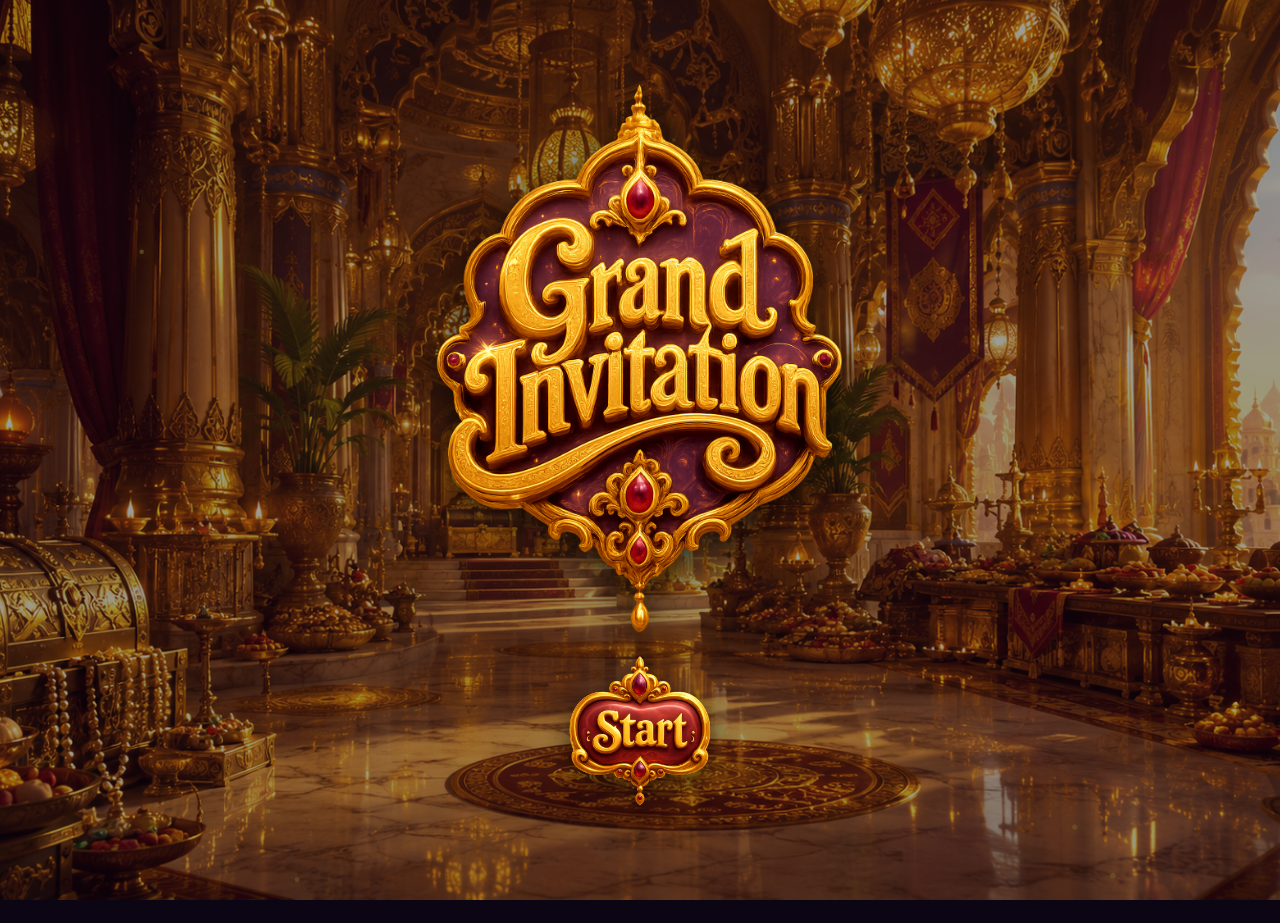
==== commit c928e3ef: "feat: implement game layout, progression controller, and state management systems" ====
--- a/index.html
+++ b/index.html
@@ -1,5 +1,6 @@
 <!DOCTYPE html>
 <html lang="en">
+
 <head>
     <meta charset="UTF-8">
     <meta name="viewport" content="width=device-width, initial-scale=1.0">
@@ -9,6 +10,7 @@
     <link rel="stylesheet" href="css/speechBubble.css?v=9">
     <link rel="stylesheet" href="css/animations.css?v=9">
 </head>
+
 <body>
     <div class="background-image start-bg"></div>
     <div class="background-image game-bg"></div>
@@ -65,7 +67,8 @@
                 <div class="bubble-dot dot-3"></div>
                 <div class="speech-bubble-wrapper">
                     <div class="bubble-body">
-                        <p class="speech-bubble-text" id="sockets-bubble-text">Click the gems and then click the socket to place them there</p>
+                        <p class="speech-bubble-text" id="sockets-bubble-text">Click on the socket to place them there
+                        </p>
                     </div>
                 </div>
             </div>
@@ -104,8 +107,9 @@
             </div>
 
             <div class="scroll-container" id="scroll-wrapper">
-                <img src="assets/images/invite-template-1.png" alt="Royal Parchment" class="scroll-base" id="scroll-parchment">
-                
+                <img src="assets/images/invite-template-1.png" alt="Royal Parchment" class="scroll-base"
+                    id="scroll-parchment">
+
                 <div class="interactive-layer">
                     <div class="socket gem-tl pos-gem-tl" data-socket="tl"></div>
                     <div class="socket gem-tr pos-gem-tr" data-socket="tr"></div>
@@ -189,11 +193,13 @@
         <div id="celebration-screen" class="screen">
             <canvas class="celebration-canvas" id="rain-canvas"></canvas>
             <div class="result-text-container" id="celebration-text">
-                <img src="assets/images/result-text.png" alt="Invitation Assembled Successfully" class="result-text-img">
+                <img src="assets/images/result-text.png" alt="Invitation Assembled Successfully"
+                    class="result-text-img">
             </div>
         </div>
     </div>
 
     <script type="module" src="js/stateManager.js"></script>
 </body>
-</html>
+
+</html>
--- a/css/layout.css
+++ b/css/layout.css
@@ -210,10 +210,10 @@
 
 .side-shelf {
     position: absolute;
-    left: 30cqh;
+    left: 40cqh;
     top: 50%;
     transform: translateY(-50%);
-    width: 22cqh;
+    width: 20cqh;
     height: auto;
     display: flex;
     flex-direction: column;
@@ -238,6 +238,11 @@
     position: relative;
 }
 
+#btn-border .btn-icon {
+    width: 120%;
+    height: 120%;
+}
+
 .gem-selection-overlay {
     position: absolute;
     top: 0;
@@ -336,7 +341,7 @@
 }
 
 .stone-pos-1 {
-    left: 80%;
+    left: 85%;
     top: 58%;
 }
 
@@ -361,7 +366,7 @@
 }
 
 .stone-pos-6 {
-    left: 168%;
+    left: 110%;
     top: 56%;
 }
 
@@ -546,7 +551,7 @@
 }
 
 #select-gem-guide-bubble {
-    top: 0%;
+    top: -6%;
     left: 22%;
 }
 
@@ -566,6 +571,6 @@
 }
 
 #content-phase-bubble {
-    top: -13%;
-    left: 8%;
+    top: 20%;
+    left: 20%;
 }
--- a/css/ui.css
+++ b/css/ui.css
@@ -1,7 +1,6 @@
-@import url('https://fonts.googleapis.com/css2?family=Cinzel:wght@400;600;800&family=Montserrat:wght@300;400;600;700&display=swap');
+@import url('https://fonts.googleapis.com/css2?family=Montserrat:wght@300;400;600;700&family=Poppins:wght@400;600;700;800&display=swap');
 
 :root {
-    --color-royal-purple: #1a0b2e;
     --color-deep-space: #0b0514;
     --color-gold: #d4af37;
     --color-gold-glow: rgba(212, 175, 55, 0.4);
@@ -11,18 +10,9 @@
     --color-emerald: #50c878;
     --color-purple: #8a2be2;
     --color-text-light: #f5f5f5;
-    --color-glass-bg: rgba(26, 11, 46, 0.65);
-    --color-glass-border: rgba(212, 175, 55, 0.25);
-
-    --font-royal: 'Cinzel', serif;
+
     --font-ui: 'Montserrat', sans-serif;
-
-    --shadow-premium: 0 1.5cqh 3.5cqh rgba(0, 0, 0, 0.6), 0 0.5cqh 1.5cqh rgba(0, 0, 0, 0.5);
-    --shadow-gold: 0 0 2.5cqw rgba(212, 175, 55, 0.4);
-    --shadow-ruby: 0 0 2cqw rgba(224, 17, 95, 0.6);
-    --shadow-sapphire: 0 0 2cqw rgba(15, 82, 186, 0.6);
-    --shadow-emerald: 0 0 2cqw rgba(80, 200, 120, 0.6);
-    --shadow-purple: 0 0 2cqw rgba(138, 43, 226, 0.6);
+    --font-speech: 'Poppins', sans-serif;
 }
 
 .title-img {
@@ -285,35 +275,4 @@
 
 .selection-brooch-item.selected .selection-brooch-img {
     filter: drop-shadow(0 0 1cqh var(--color-gold)) drop-shadow(0 0.4cqh 0.6cqh rgba(0, 0, 0, 0.45));
-}
-
-
-
-#celebration-screen {
-    background: transparent;
-}
-
-.celebration-img {
-    width: 100%;
-    height: 100%;
-    object-fit: contain;
-    filter: drop-shadow(0 1.5cqh 3cqh rgba(0, 0, 0, 0.8));
-    border-radius: 3cqw;
-}
-
-.celebration-title {
-    font-family: var(--font-royal);
-    font-size: 5cqw;
-    font-weight: 800;
-    color: var(--color-gold);
-    text-shadow: 0 0.4cqh 1.5cqh rgba(0, 0, 0, 0.8), 0 0 2cqw var(--color-gold-glow);
-    margin-bottom: 1cqh;
-}
-
-.celebration-subtitle {
-    font-size: 2.5cqw;
-    font-weight: 400;
-    color: var(--color-text-light);
-    margin-bottom: 3cqh;
-    text-shadow: 0 0.2cqh 0.5cqh rgba(0, 0, 0, 0.5);
 }
--- a/css/speechBubble.css
+++ b/css/speechBubble.css
@@ -14,9 +14,8 @@
     border-radius: 50%;
     width: auto;
     height: auto;
-    background: var(--color-glass-bg);
-    backdrop-filter: blur(8px);
-    box-shadow: 0 0.4cqh 0.8cqh rgba(0, 0, 0, 0.4);
+    background: #eaddc0;
+    box-shadow: 0 0.5cqh 1cqh rgba(0, 0, 0, 0.65), 0 0 1cqh var(--color-gold-glow);
     opacity: 0;
     transform: scale(0);
     transition: transform 0.4s cubic-bezier(0.175, 0.885, 0.32, 1.275), opacity 0.4s ease;
@@ -61,17 +60,20 @@
     padding: 2cqh 3cqh;
     width: 32cqw;
     max-width: 280px;
-    background: rgba(26, 11, 46, 0.95);
+    background: linear-gradient(135deg, #eaddc0 0%, #cca977 100%);
+    border: 0.25cqh solid var(--color-gold);
+    box-shadow: 0 0.8cqh 2.5cqh rgba(0, 0, 0, 0.45), 0 0 1.5cqh var(--color-gold-glow);
     text-align: center;
 }
 
 .speech-bubble-text {
     margin: 0;
-    font-family: var(--font-royal);
-    font-size: 1.8cqh;
-    font-weight: 600;
+    font-family: var(--font-speech);
+    font-size: 2.4cqh;
+    font-weight: 700;
     line-height: 1.4;
-    color: var(--color-gold-bright);
+    color: #1a0b2e;
+    text-shadow: 0 0.05cqh 0.1cqh rgba(255, 255, 255, 0.4);
     transition: opacity 0.25s ease;
 }
 
@@ -104,10 +106,13 @@
 }
 
 @keyframes bubbleSoftFloat {
-    0%, 100% {
+
+    0%,
+    100% {
         transform: translateY(0);
     }
+
     50% {
         transform: translateY(-0.8cqh);
     }
-}
+}
--- a/css/animations.css
+++ b/css/animations.css
@@ -67,8 +67,33 @@
     transform: translateY(-0.2cqh);
 }
 
+.action-btn .btn-icon {
+    width: 100%;
+    height: 100%;
+    object-fit: contain;
+    filter: drop-shadow(0 0.6cqh 1.2cqh rgba(0, 0, 0, 0.5));
+    transition: filter 0.3s ease, transform 0.3s ease;
+}
+
+.action-btn:not(.disabled):not(.greyed-out) .btn-icon {
+    animation: btnIconPulse 2.5s ease-in-out infinite;
+}
+
 .action-btn:hover .btn-icon {
-    filter: drop-shadow(0 0.8cqh 1.5cqh rgba(212, 175, 55, 0.6));
+    animation-play-state: paused;
+    transform: scale(1.08);
+    filter: drop-shadow(0 0.8cqh 1.5cqh rgba(212, 175, 55, 0.7));
+}
+
+@keyframes btnIconPulse {
+    0%, 100% {
+        transform: scale(1);
+        filter: drop-shadow(0 0.6cqh 1.2cqh rgba(0, 0, 0, 0.5)) drop-shadow(0 0 0 rgba(212, 175, 55, 0));
+    }
+    50% {
+        transform: scale(1.05);
+        filter: drop-shadow(0 0.9cqh 1.8cqh rgba(0, 0, 0, 0.65)) drop-shadow(0 0 1.2cqh rgba(212, 175, 55, 0.6));
+    }
 }
 
 .gem-selection-overlay {
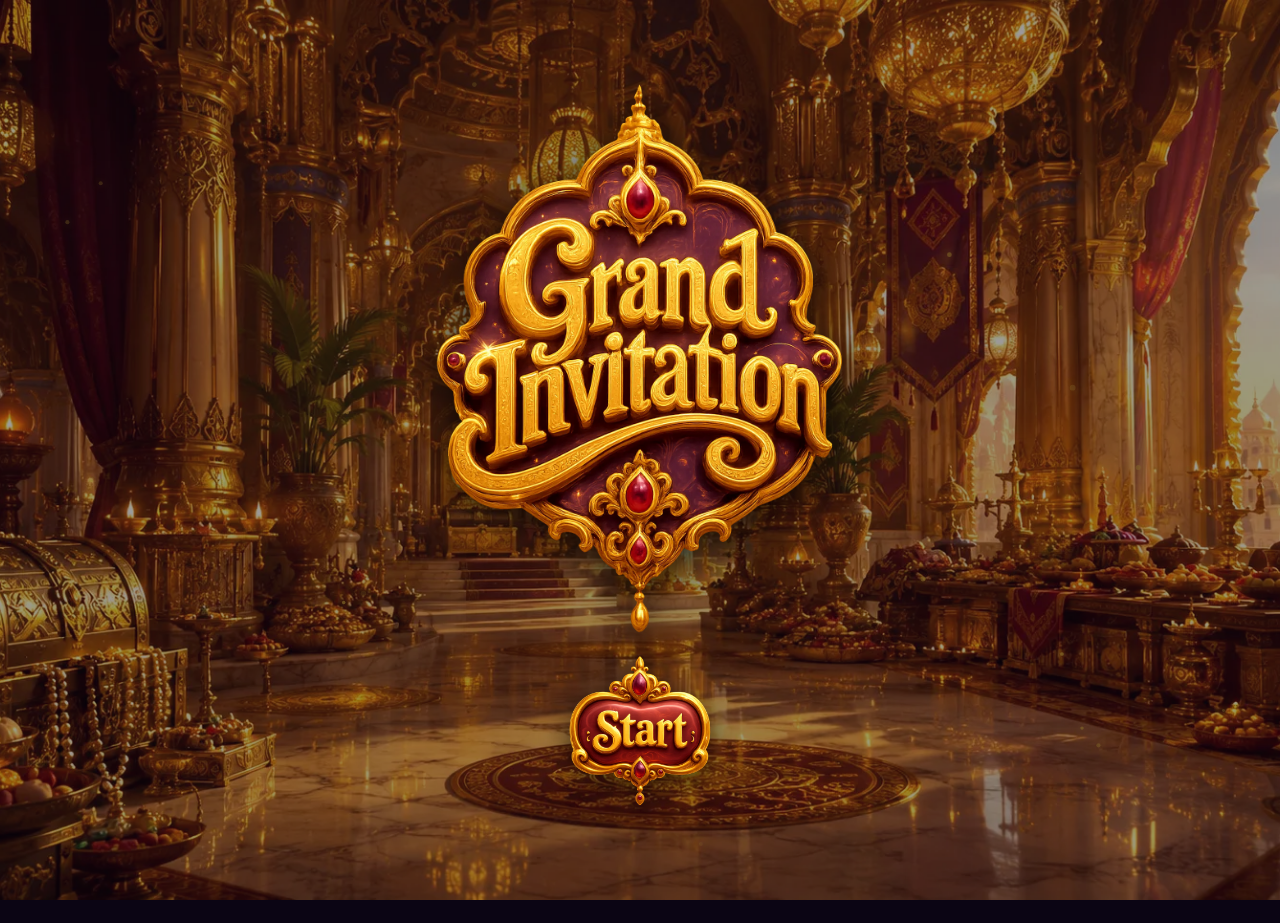
==== commit a5f0f526: "feat: implement cinematic animation sequence, game progression logic, and media asset conversion scr" ====
--- a/index.html
+++ b/index.html
@@ -20,10 +20,10 @@
     <div class="game-window">
         <div id="start-screen" class="screen active">
             <div class="title-container">
-                <img src="assets/images/title.png" alt="Grand Invitation" class="title-img">
+                <img src="assets/images/title.webp" alt="Grand Invitation" class="title-img">
             </div>
             <div class="start-btn-container" id="start-game-btn">
-                <img src="assets/images/start-btn.png" alt="Start Journey" class="start-btn-img">
+                <img src="assets/images/start-btn.webp" alt="Start Journey" class="start-btn-img">
             </div>
         </div>
 
@@ -107,7 +107,7 @@
             </div>
 
             <div class="scroll-container" id="scroll-wrapper">
-                <img src="assets/images/invite-template-1.png" alt="Royal Parchment" class="scroll-base"
+                <img src="assets/images/invite-template-1.webp" alt="Royal Parchment" class="scroll-base"
                     id="scroll-parchment">
 
                 <div class="interactive-layer">
@@ -132,68 +132,65 @@
 
                 <div class="gem-selection-overlay" id="gem-overlay">
                     <div class="selection-gem-item ruby stone-pos-1" data-gem="ruby">
-                        <img src="assets/images/ruby.png" alt="Ruby" class="selection-gem-img">
+                        <img src="assets/images/ruby.webp" alt="Ruby" class="selection-gem-img">
                     </div>
                     <div class="selection-gem-item sapphire stone-pos-2" data-gem="sapphire">
-                        <img src="assets/images/saphire.png" alt="Sapphire" class="selection-gem-img">
+                        <img src="assets/images/saphire.webp" alt="Sapphire" class="selection-gem-img">
                     </div>
                     <div class="selection-gem-item emerald stone-pos-3" data-gem="emerald">
-                        <img src="assets/images/emerald.png" alt="Emerald" class="selection-gem-img">
+                        <img src="assets/images/emerald.webp" alt="Emerald" class="selection-gem-img">
                     </div>
                     <div class="selection-gem-item ruby stone-pos-4" data-gem="ruby">
-                        <img src="assets/images/ruby.png" alt="Ruby" class="selection-gem-img">
+                        <img src="assets/images/ruby.webp" alt="Ruby" class="selection-gem-img">
                     </div>
                     <div class="selection-gem-item sapphire stone-pos-5" data-gem="sapphire">
-                        <img src="assets/images/saphire.png" alt="Sapphire" class="selection-gem-img">
+                        <img src="assets/images/saphire.webp" alt="Sapphire" class="selection-gem-img">
                     </div>
                     <div class="selection-gem-item emerald stone-pos-6" data-gem="emerald">
-                        <img src="assets/images/emerald.png" alt="Emerald" class="selection-gem-img">
+                        <img src="assets/images/emerald.webp" alt="Emerald" class="selection-gem-img">
                     </div>
                     <div class="selection-gem-item purple stone-pos-7" data-gem="purple">
-                        <img src="assets/images/purple.png" alt="Purple Gem" class="selection-gem-img">
+                        <img src="assets/images/purple.webp" alt="Purple Gem" class="selection-gem-img">
                     </div>
                     <div class="selection-gem-item purple stone-pos-8" data-gem="purple">
-                        <img src="assets/images/purple.png" alt="Purple Gem" class="selection-gem-img">
+                        <img src="assets/images/purple.webp" alt="Purple Gem" class="selection-gem-img">
                     </div>
                 </div>
 
                 <div class="brooch-selection-overlay" id="brooch-overlay">
                     <div class="selection-brooch-item brooch-pos-1" data-brooch="brooch-1">
-                        <img src="assets/images/brooch-1.png" alt="Royal Brooch 1" class="selection-brooch-img">
+                        <img src="assets/images/brooch-1.webp" alt="Royal Brooch 1" class="selection-brooch-img">
                     </div>
                     <div class="selection-brooch-item brooch-pos-2" data-brooch="brooch-2">
-                        <img src="assets/images/brooch-2.png" alt="Royal Brooch 2" class="selection-brooch-img">
+                        <img src="assets/images/brooch-2.webp" alt="Royal Brooch 2" class="selection-brooch-img">
                     </div>
                 </div>
             </div>
 
             <div class="side-shelf">
                 <div class="action-btn disabled" id="btn-ruby">
-                    <img src="assets/images/ruby-btn.png" alt="Gem Placement" class="btn-icon">
+                    <img src="assets/images/ruby-btn.webp" alt="Gem Placement" class="btn-icon">
                 </div>
                 <div class="action-btn disabled" id="btn-brooch">
-                    <img src="assets/images/brooch-btn.png" alt="Brooch Placement" class="btn-icon">
+                    <img src="assets/images/brooch-btn.webp" alt="Brooch Placement" class="btn-icon">
                 </div>
                 <div class="action-btn disabled" id="btn-border">
-                    <img src="assets/images/frame-btn.png" alt="Assemble Border" class="btn-icon">
+                    <img src="assets/images/frame-btn.webp" alt="Assemble Border" class="btn-icon">
                 </div>
             </div>
         </div>
 
         <div id="cinematic-layer">
-            <div class="video-frame-container">
-                <img src="assets/images/vid-frame-1.png" alt="Frame 1" class="vid-frame active" id="vid-frame-1">
-                <img src="assets/images/vid-frame-2.png" alt="Frame 2" class="vid-frame" id="vid-frame-2">
-                <img src="assets/images/vid-frame-3.png" alt="Frame 3" class="vid-frame" id="vid-frame-3">
-                <img src="assets/images/vid-frame-4.png" alt="Frame 4" class="vid-frame" id="vid-frame-4">
-                <img src="assets/images/vid-frame-5.png" alt="Frame 5" class="vid-frame" id="vid-frame-5">
-            </div>
+            <video id="cinematic-video" playsinline preload="auto">
+                <source src="assets/video/The-scrolling-animation.webm" type="video/webm">
+                Your browser does not support the video tag.
+            </video>
         </div>
 
         <div id="celebration-screen" class="screen">
             <canvas class="celebration-canvas" id="rain-canvas"></canvas>
             <div class="result-text-container" id="celebration-text">
-                <img src="assets/images/result-text.png" alt="Invitation Assembled Successfully"
+                <img src="assets/images/result-text.webp" alt="Invitation Assembled Successfully"
                     class="result-text-img">
             </div>
         </div>
--- a/css/layout.css
+++ b/css/layout.css
@@ -42,17 +42,17 @@
 }
 
 .background-image.start-bg {
-    background-image: url('../assets/images/main-bg.png');
+    background-image: url('../assets/images/main-bg.webp');
     opacity: 1;
 }
 
 .background-image.game-bg {
-    background-image: url('../assets/images/game-bg.png');
+    background-image: url('../assets/images/game-bg.webp');
     opacity: 0;
 }
 
 .background-image.result-bg {
-    background-image: url('../assets/images/main-bg.png');
+    background-image: url('../assets/images/main-bg.webp');
     opacity: 0;
     transform: scale(1.05);
     transition: opacity 1.5s ease-in-out, transform 1.8s cubic-bezier(0.25, 1, 0.5, 1);
@@ -461,33 +461,12 @@
     visibility: visible;
 }
 
-.video-frame-container {
-    position: relative;
-    height: 80cqh;
-    aspect-ratio: 2 / 3;
-    display: flex;
-    justify-content: center;
-    align-items: center;
+#cinematic-video {
+    width: 100%;
+    height: 100%;
+    object-fit: contain;
     filter: drop-shadow(0 1.5cqh 3cqh rgba(0, 0, 0, 0.6));
-}
-
-.vid-frame {
-    position: absolute;
-    top: 0;
-    left: 0;
-    width: 100%;
-    height: 100%;
-    object-fit: contain;
-    opacity: 0;
-    transform: scale(0.96);
-    transition: opacity 0.3s ease-in-out, transform 0.4s cubic-bezier(0.25, 1, 0.5, 1);
-    z-index: 1;
-}
-
-.vid-frame.active {
-    opacity: 1;
-    transform: scale(1);
-    z-index: 2;
+    outline: none;
 }
 
 #celebration-screen {
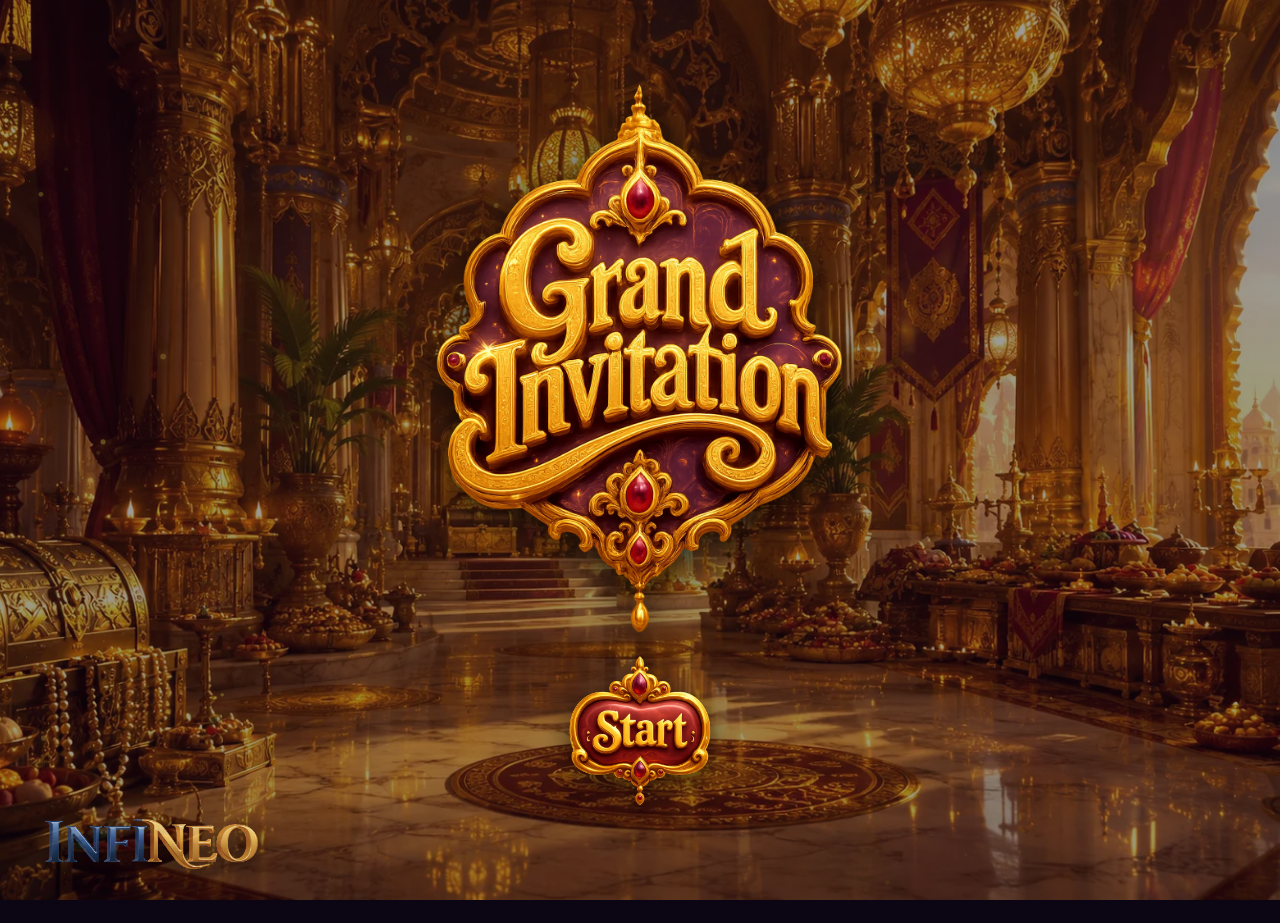
==== commit 5485ff4d: "feat: implement asset, progression, animation, and interaction controllers with associated UI styles" ====
--- a/index.html
+++ b/index.html
@@ -18,6 +18,7 @@
     <canvas id="bg-canvas"></canvas>
 
     <div class="game-window">
+        <img src="assets/images/logo.webp" alt="Infinio Logo" class="game-logo">
         <div id="start-screen" class="screen active">
             <div class="title-container">
                 <img src="assets/images/title.webp" alt="Grand Invitation" class="title-img">
@@ -95,13 +96,35 @@
                 </div>
             </div>
 
-            <div class="speech-bubble-container" id="content-phase-bubble">
-                <div class="bubble-dot dot-1"></div>
-                <div class="bubble-dot dot-2"></div>
-                <div class="bubble-dot dot-3"></div>
-                <div class="speech-bubble-wrapper">
-                    <div class="bubble-body">
-                        <p class="speech-bubble-text">Tap the parchment areas to add the castle and text</p>
+            <div class="speech-bubble-container" id="pen-button-bubble">
+                <div class="bubble-dot dot-1"></div>
+                <div class="bubble-dot dot-2"></div>
+                <div class="bubble-dot dot-3"></div>
+                <div class="speech-bubble-wrapper">
+                    <div class="bubble-body">
+                        <p class="speech-bubble-text">Click the pen to start writing the invitation</p>
+                    </div>
+                </div>
+            </div>
+
+            <div class="speech-bubble-container" id="pen-sockets-bubble">
+                <div class="bubble-dot dot-1"></div>
+                <div class="bubble-dot dot-2"></div>
+                <div class="bubble-dot dot-3"></div>
+                <div class="speech-bubble-wrapper">
+                    <div class="bubble-body">
+                        <p class="speech-bubble-text">Tap the top parchment area to write</p>
+                    </div>
+                </div>
+            </div>
+
+            <div class="speech-bubble-container" id="castle-sockets-bubble">
+                <div class="bubble-dot dot-1"></div>
+                <div class="bubble-dot dot-2"></div>
+                <div class="bubble-dot dot-3"></div>
+                <div class="speech-bubble-wrapper">
+                    <div class="bubble-body">
+                        <p class="speech-bubble-text">Tap the castle and then tap on the glowing space to place it</p>
                     </div>
                 </div>
             </div>
@@ -128,6 +151,7 @@
                     <div class="placed-item brooch-bottom pos-brooch-bottom" id="placed-bb"></div>
                     <div class="placed-item content-castle placed-content-castle" id="placed-castle"></div>
                     <div class="placed-item content-text placed-content-text" id="placed-text"></div>
+                    <div class="animating-pen" id="animating-pen"></div>
                 </div>
 
                 <div class="gem-selection-overlay" id="gem-overlay">
@@ -178,11 +202,21 @@
                     <img src="assets/images/frame-btn.webp" alt="Assemble Border" class="btn-icon">
                 </div>
             </div>
+
+            <!-- Interactive Quill Pen on the Desk -->
+            <div id="interactive-quill" class="interactive-quill">
+                <img src="assets/images/pen.webp" alt="Royal Quill" class="quill-img">
+            </div>
+
+            <!-- Interactive Castle on the Desk -->
+            <div id="interactive-castle" class="interactive-castle">
+                <img src="assets/images/castle.webp" alt="Royal Castle Model" class="castle-img">
+            </div>
         </div>
 
         <div id="cinematic-layer">
-            <video id="cinematic-video" playsinline preload="auto">
-                <source src="assets/video/The-scrolling-animation.webm" type="video/webm">
+            <video id="cinematic-video" playsinline muted autoplay preload="auto">
+                <source src="assets/video/invite-video.webm" type="video/webm">
                 Your browser does not support the video tag.
             </video>
         </div>
--- a/css/layout.css
+++ b/css/layout.css
@@ -449,14 +449,15 @@
     display: flex;
     justify-content: center;
     align-items: center;
-    background: rgba(11, 5, 20, 0);
+    background: rgba(0, 0, 0, 0);
     opacity: 0;
     visibility: hidden;
     transition: background-color 0.8s ease, opacity 0.8s ease, visibility 0.8s ease;
+    overflow: hidden;
 }
 
 #cinematic-layer.active {
-    background: rgba(11, 5, 20, 0.9);
+    background: #000;
     opacity: 1;
     visibility: visible;
 }
@@ -464,9 +465,10 @@
 #cinematic-video {
     width: 100%;
     height: 100%;
-    object-fit: contain;
-    filter: drop-shadow(0 1.5cqh 3cqh rgba(0, 0, 0, 0.6));
+    object-fit: cover;
     outline: none;
+    transform: scale(1.25);
+    transform-origin: center center;
 }
 
 #celebration-screen {
@@ -549,7 +551,220 @@
     left: 3%;
 }
 
-#content-phase-bubble {
+#pen-button-bubble {
+    top: 5%;
+    left: 28%;
+}
+
+#pen-sockets-bubble {
+    top: -5%;
+    left: 0%;
+}
+
+#castle-sockets-bubble {
     top: 20%;
-    left: 20%;
+    left: 25%;
+}
+
+/* Animating Pen */
+.animating-pen {
+    position: absolute;
+    top: 48%;
+    left: 50%;
+    width: 12cqh;
+    height: 12cqh;
+    background-image: url('../assets/images/pen.webp');
+    background-size: contain;
+    background-repeat: no-repeat;
+    background-position: center;
+    pointer-events: none;
+    z-index: 25;
+    opacity: 0;
+    transform: translate(-50%, -50%) rotate(-45deg) scale(0);
+    transition: opacity 0.3s ease, transform 0.3s ease;
+}
+
+.animating-pen.active {
+    opacity: 1;
+    transform: translate(-50%, -50%) rotate(-45deg) scale(1);
+}
+
+.animating-pen.writing {
+    animation: penWrite 1.5s ease-in-out forwards;
+}
+
+@keyframes penWrite {
+    0% {
+        transform: translate(-50%, -50%) rotate(-45deg) scale(1);
+        opacity: 1;
+    }
+
+    15% {
+        transform: translate(-48%, -52%) rotate(-35deg) scale(1.1);
+        opacity: 1;
+    }
+
+    30% {
+        transform: translate(-52%, -48%) rotate(-50deg) scale(1.1);
+        opacity: 1;
+    }
+
+    45% {
+        transform: translate(-46%, -50%) rotate(-38deg) scale(1.1);
+        opacity: 1;
+    }
+
+    60% {
+        transform: translate(-54%, -51%) rotate(-48deg) scale(1.1);
+        opacity: 1;
+    }
+
+    75% {
+        transform: translate(-48%, -49%) rotate(-40deg) scale(1.1);
+        opacity: 1;
+    }
+
+    90% {
+        transform: translate(-50%, -50%) rotate(-45deg) scale(1.1);
+        opacity: 1;
+    }
+
+    100% {
+        transform: translate(-50%, -50%) rotate(-45deg) scale(0);
+        opacity: 0;
+    }
+}
+
+/* Interactive Quill Pen on the Desk */
+.interactive-quill {
+    position: absolute;
+    right: 25cqw;
+    bottom: 39cqh;
+    width: 20cqh;
+    height: 20cqh;
+    z-index: 15;
+    cursor: pointer;
+    opacity: 0;
+    pointer-events: none;
+    transform: scale(0) rotate(-45deg);
+    transition: opacity 0.5s cubic-bezier(0.175, 0.885, 0.32, 1.275), transform 0.5s cubic-bezier(0.175, 0.885, 0.32, 1.275);
+}
+
+.content-text-phase .interactive-quill {
+    opacity: 1;
+    pointer-events: auto;
+    transform: scale(1) rotate(-45deg);
+}
+
+.content-text-phase .interactive-quill.used,
+.content-castle-phase .interactive-quill,
+.border-phase .interactive-quill,
+.celebration .interactive-quill {
+    opacity: 0;
+    pointer-events: none;
+    transform: scale(0) rotate(-45deg);
+}
+
+.interactive-quill .quill-img {
+    width: 100%;
+    height: 100%;
+    object-fit: contain;
+    filter: drop-shadow(0 0.8cqh 1.5cqh rgba(0, 0, 0, 0.6)) drop-shadow(0 0 0 rgba(212, 175, 55, 0));
+    transition: transform 0.3s ease, filter 0.3s ease;
+}
+
+.interactive-quill:hover .quill-img {
+    transform: scale(1.15) rotate(5deg);
+    filter: drop-shadow(0 1.2cqh 2cqh rgba(0, 0, 0, 0.7)) drop-shadow(0 0 1.5cqh var(--color-gold-bright));
+}
+
+.interactive-quill.selected .quill-img {
+    animation: quillSelectedPulse 2s ease-in-out infinite;
+}
+
+@keyframes quillSelectedPulse {
+
+    0%,
+    100% {
+        transform: scale(1.05) rotate(-5deg);
+        filter: drop-shadow(0 0.8cqh 1.5cqh rgba(0, 0, 0, 0.6)) drop-shadow(0 0 1cqh var(--color-gold-bright));
+    }
+
+    50% {
+        transform: scale(1.15) rotate(5deg);
+        filter: drop-shadow(0 1.2cqh 2cqh rgba(0, 0, 0, 0.8)) drop-shadow(0 0 2cqh var(--color-gold-bright));
+    }
+}
+
+/* Interactive Castle on the Desk */
+.interactive-castle {
+    position: absolute;
+    right: 25cqw;
+    bottom: 25cqh;
+    width: 25cqh;
+    height: 25cqh;
+    z-index: 15;
+    cursor: pointer;
+    opacity: 0;
+    pointer-events: none;
+    transform: scale(0);
+    transition: opacity 0.5s cubic-bezier(0.175, 0.885, 0.32, 1.275), transform 0.5s cubic-bezier(0.175, 0.885, 0.32, 1.275);
+}
+
+.content-castle-phase .interactive-castle {
+    opacity: 1;
+    pointer-events: auto;
+    transform: scale(1);
+}
+
+.content-castle-phase .interactive-castle.used,
+.border-phase .interactive-castle,
+.celebration .interactive-castle {
+    opacity: 0;
+    pointer-events: none;
+    transform: scale(0);
+}
+
+.interactive-castle .castle-img {
+    width: 100%;
+    height: 100%;
+    object-fit: contain;
+    filter: drop-shadow(0 0.8cqh 1.5cqh rgba(0, 0, 0, 0.6)) drop-shadow(0 0 0 rgba(212, 175, 55, 0));
+    transition: transform 0.3s ease, filter 0.3s ease;
+}
+
+.interactive-castle:hover .castle-img {
+    transform: scale(1.15);
+    filter: drop-shadow(0 1.2cqh 2cqh rgba(0, 0, 0, 0.7)) drop-shadow(0 0 1.5cqh var(--color-gold-bright));
+}
+
+.interactive-castle.selected .castle-img {
+    animation: castleSelectedPulse 2s ease-in-out infinite;
+}
+
+@keyframes castleSelectedPulse {
+
+    0%,
+    100% {
+        transform: scale(1.05);
+        filter: drop-shadow(0 0.8cqh 1.5cqh rgba(0, 0, 0, 0.6)) drop-shadow(0 0 1cqh var(--color-gold-bright));
+    }
+
+    50% {
+        transform: scale(1.15);
+        filter: drop-shadow(0 1.2cqh 2cqh rgba(0, 0, 0, 0.8)) drop-shadow(0 0 2cqh var(--color-gold-bright));
+    }
+}
+
+/* Responsive Game Logo Watermark */
+.game-logo {
+    position: absolute;
+    bottom: 3.5cqh;
+    left: 3.5cqw;
+    height: 5.5cqh;
+    width: auto;
+    z-index: 200;
+    pointer-events: none;
+    opacity: 0.85;
+    filter: drop-shadow(0 0.8cqh 1.2cqh rgba(0, 0, 0, 0.75));
 }
--- a/css/ui.css
+++ b/css/ui.css
@@ -163,8 +163,11 @@
     display: none;
 }
 
-.content-phase .socket.content-castle,
-.content-phase .socket.content-text {
+.content-text-phase .socket.content-text {
+    display: flex;
+}
+
+.content-castle-phase .socket.content-castle {
     display: flex;
 }
 
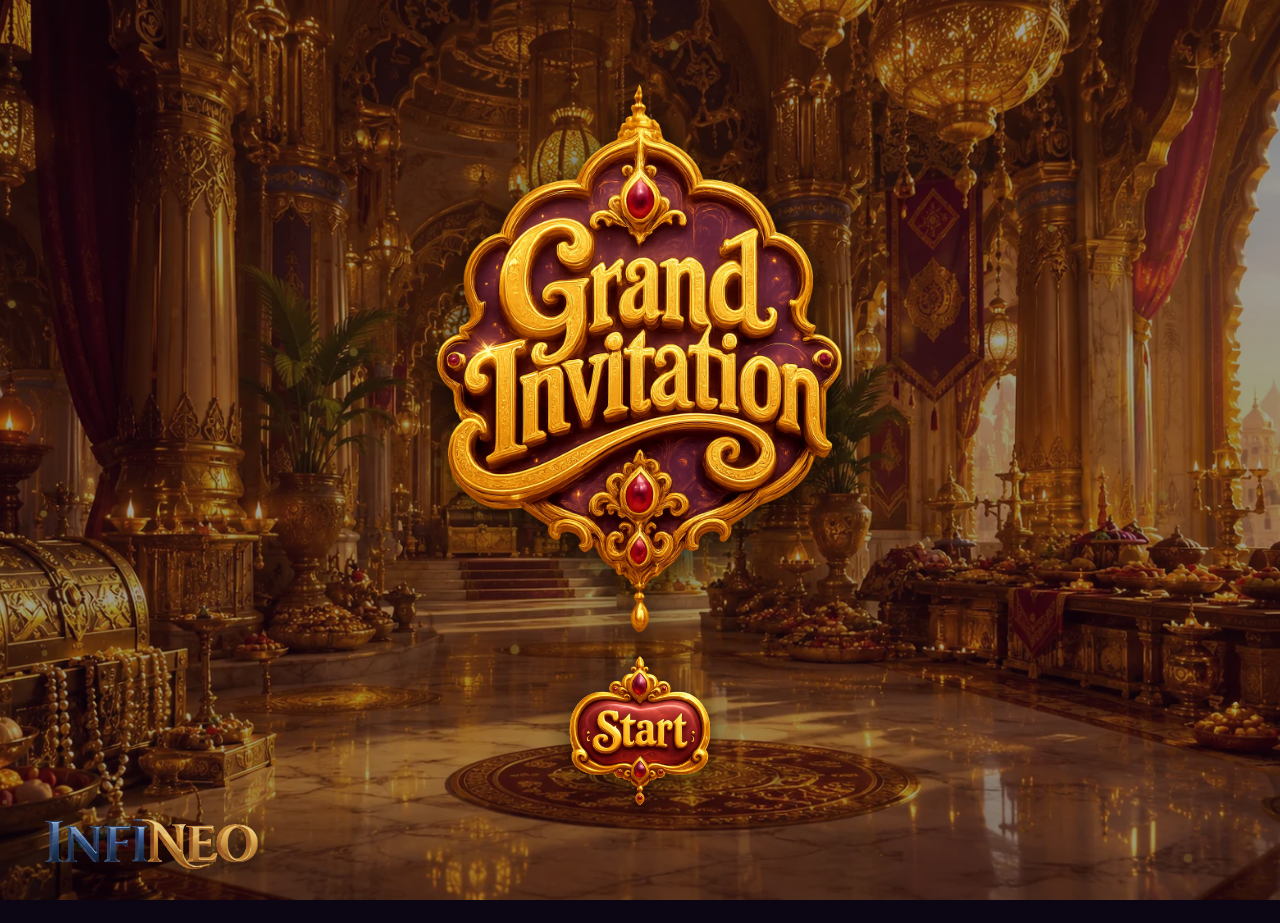
==== commit b43bb307: "feat: implement animation, asset, and state management systems for the grand invitation sequence" ====
--- a/index.html
+++ b/index.html
@@ -19,6 +19,7 @@
 
     <div class="game-window">
         <img src="assets/images/logo.webp" alt="Infinio Logo" class="game-logo">
+
         <div id="start-screen" class="screen active">
             <div class="title-container">
                 <img src="assets/images/title.webp" alt="Grand Invitation" class="title-img">
@@ -215,7 +216,7 @@
         </div>
 
         <div id="cinematic-layer">
-            <video id="cinematic-video" playsinline muted autoplay preload="auto">
+            <video id="cinematic-video" playsinline muted preload="auto">
                 <source src="assets/video/invite-video.webm" type="video/webm">
                 Your browser does not support the video tag.
             </video>
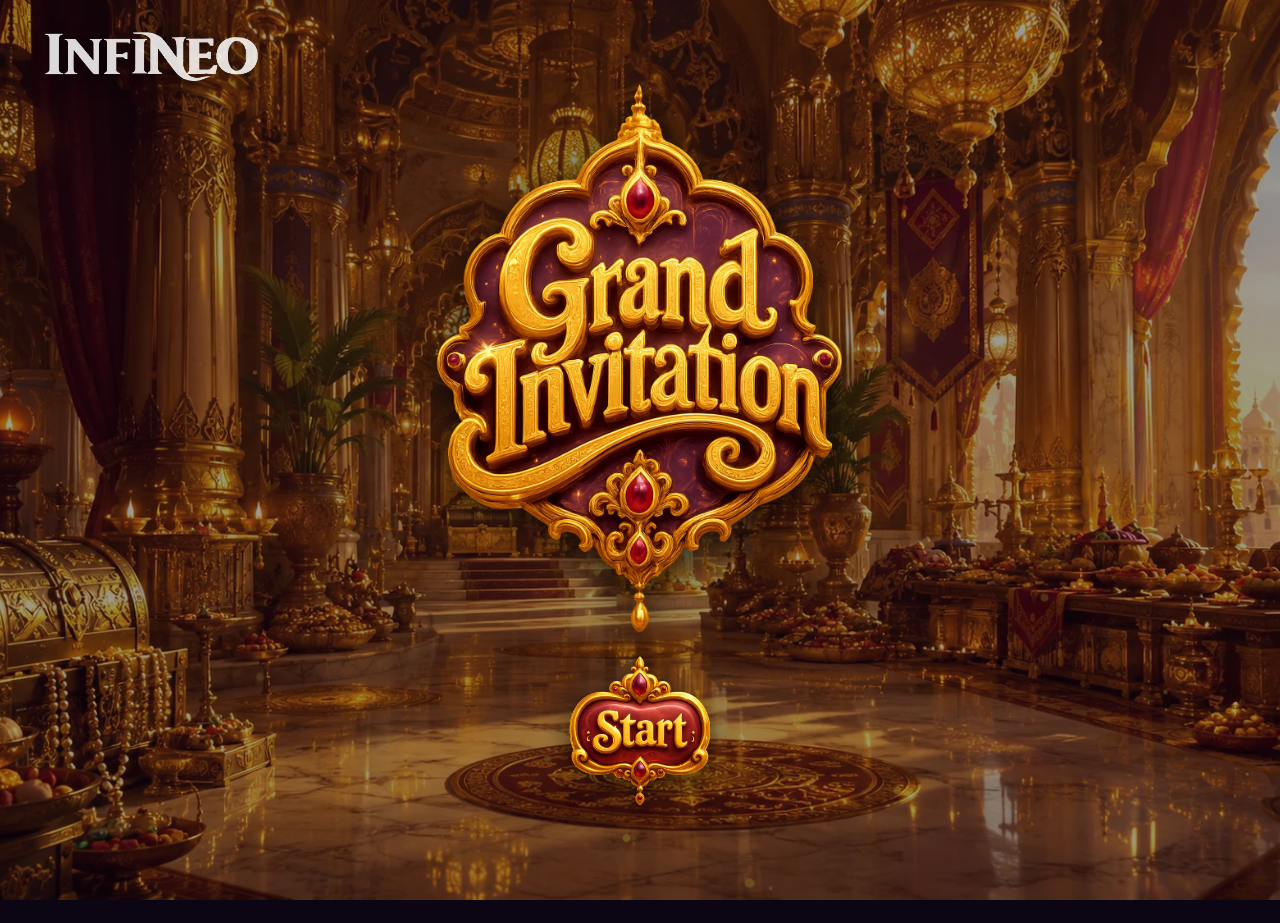
==== commit 43665f84: "feat: add animation and layout systems for the interactive game interface" ====
--- a/index.html
+++ b/index.html
@@ -216,7 +216,7 @@
         </div>
 
         <div id="cinematic-layer">
-            <video id="cinematic-video" playsinline muted preload="auto">
+            <video id="cinematic-video" playsinline preload="auto">
                 <source src="assets/video/invite-video.webm" type="video/webm">
                 Your browser does not support the video tag.
             </video>
--- a/css/layout.css
+++ b/css/layout.css
@@ -467,7 +467,7 @@
     height: 100%;
     object-fit: cover;
     outline: none;
-    transform: scale(1.25);
+    transform: scale(0.8);
     transform-origin: center center;
 }
 
@@ -756,15 +756,14 @@
     }
 }
 
-/* Responsive Game Logo Watermark */
 .game-logo {
     position: absolute;
-    bottom: 3.5cqh;
+    top: 3.5cqh;
     left: 3.5cqw;
     height: 5.5cqh;
     width: auto;
     z-index: 200;
     pointer-events: none;
     opacity: 0.85;
-    filter: drop-shadow(0 0.8cqh 1.2cqh rgba(0, 0, 0, 0.75));
+    filter: brightness(0) invert(1) drop-shadow(0 0.8cqh 1.2cqh rgba(0, 0, 0, 0.75));
 }
--- a/css/animations.css
+++ b/css/animations.css
@@ -32,7 +32,8 @@
 }
 
 .socket.active::before {
-    border-color: var(--color-gold);
+    border-color: var(--color-gold-bright);
+    box-shadow: 0 0 1.5cqw var(--color-gold), inset 0 0 1cqw var(--color-gold);
     background: rgba(212, 175, 55, 0.1);
 }
 
